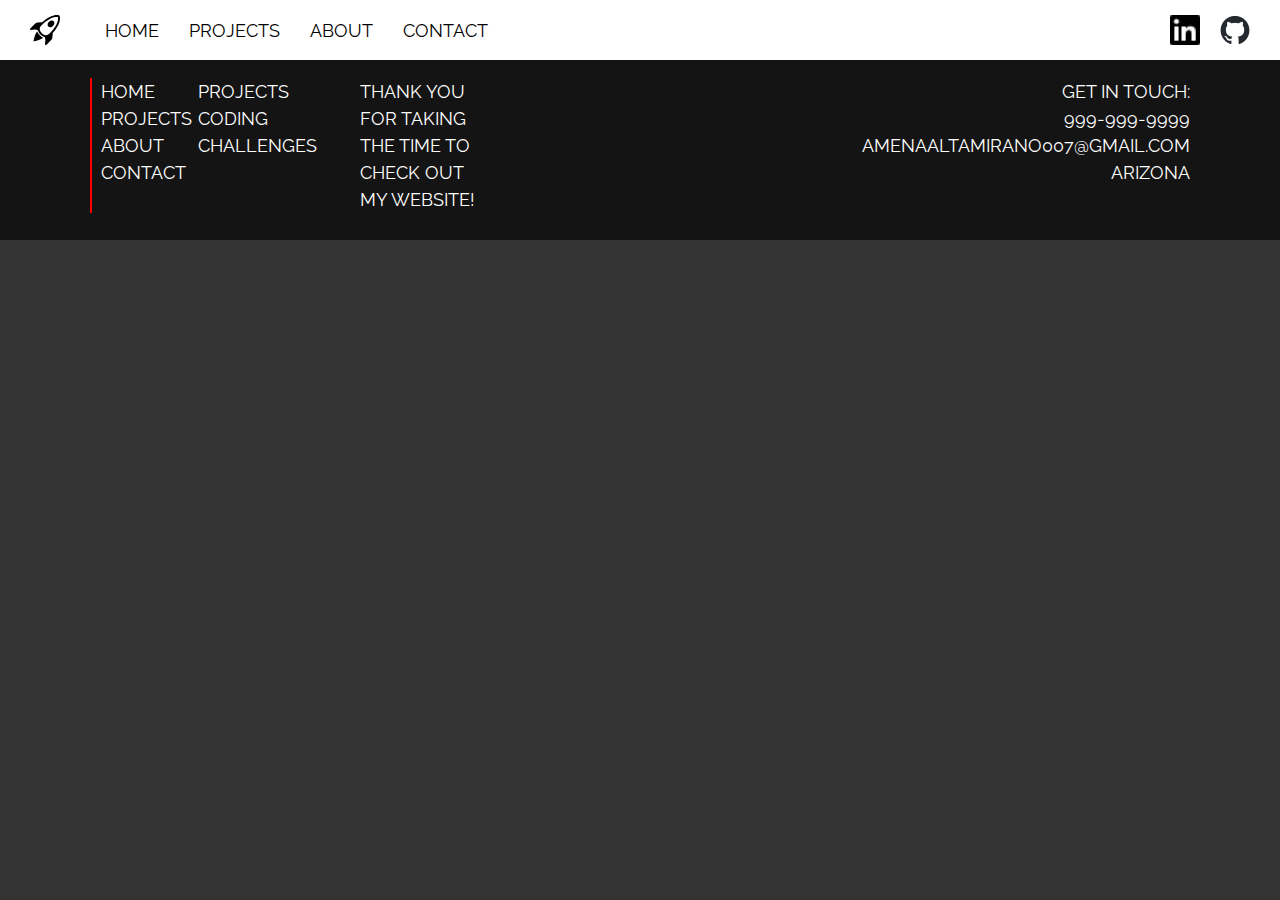
==== pages/about.html @ b8d5e09a "Begin skeleton of other pages" ====
<!DOCTYPE html>
<html lang="en">
<head>
    <meta charset="UTF-8">
    <meta name="viewport" content="width=device-width, initial-scale=1.0">
    <title>About</title>
    <link rel="stylesheet" href="../css/reset.css">
    <link rel="stylesheet" href="../css/main.css">
    <link rel="stylesheet" href="../css/about.css">
</head>
<body>
    <!-- Navigational header across all pages -->
    <header class="header-main"> 
        <div class="header-main-logo">
            <!-- placeholder logo image -->
            <img src="../images/icons/rocket-takeoff.svg" alt="default logo for now">
            <nav class="header-main-nav">
                <ul>
                    <li><a href="../index.html">HOME</a></li>
                    <li><a href="projects.html">PROJECTS</a></li>
                    <li><a href="about.html">ABOUT</a></li>
                    <li><a href="contact.html">CONTACT</a></li>
                </ul>
            </nav>
        </div>        
        <div class="header-main-sm">
            <a href="https://www.linkedin.com/in/adrian--mena/" target="_blank"><div class="header-main-sm-linkedin"></div></a>
            <a href="https://github.com/Cyqaas" target="_blank"><div class="header-main-sm-github"></div></a>
            <div class="burger-menu-btn"></div>
        </div>        
    </header>
    
    <!-- Navigational footer across all pages -->
    <footer class="footer-main">
        <div class="wrapper-main footer-flex">
            <div class="footer-sitemap">
                <ul>
                    <li><a href="../index.html">Home</a></li>
                    <li><a href="projects.html">Projects</a></li>
                    <li><a href="about.html">About</a></li>
                    <li><a href="contact.html">Contact</a></li>
                </ul>
                <ul>
                    <li><a href="projects.html">Projects</a></li>
                    <li><a href="projects.html">Coding Challenges</a></li>
                    <!-- <li><a href="#">Placeholder</a></li>
                    <li><a href="#">Placeholder</a></li> -->
                </ul>
                <ul>
                    <li><p>Thank you for taking<br>
                        the time to check out<br>
                        my website!</p></li>
                </ul>
                <ul>
                    <li><p>GET IN TOUCH:</p></li>
                    <li><p>999-999-9999</p></li>
                    <li><p>amenaaltamirano007@gmail.com</p></li>
                    <li><p>Arizona</p></li>
    
                </ul>
            </div>
        </div>
    </footer>
</body>
</html>
---- css/main.css ----
@font-face {
    font-family: Raleway;
    src: url(../fonts/Raleway-VariableFont_wght.ttf);
}

/* Applies to ALL elements */
* {
    font-family: Raleway, Arial, Helvetica, sans-serif;
}

/* Variables */
:root {
    /* color variables */
    --main-background-color: #333333;
    --site-color-1: #ff0000;  
    --site-color-1-hover: #7F0000;
    --site-color-2: #244b39;
    /* This font size is 10px, 16px (default size * 62.5%) = 10px */
    font-size: 62.5%; 
}

body {
    background-color: var(--main-background-color);
}

body:after {
    position: absolute;
    height: 0; 
    width: 0; 
    overflow: hidden;
    z-index: -1;
    content: url(../images/icons/In-Blue-21.png)
}

.wrapper-main {
    width: 1100px; 
    margin: 0 auto; 
}

h1 {
    font-size: 2.8rem;
    line-height: 1.5; 
    color: #fff; 
    font-weight: 600;
    text-transform: uppercase;
}

h2 {
    font-size: 2.6rem; 
    line-height: 1.5;
    color: #fff; 
    font-weight: 600; 
    text-transform: uppercase;
}

h3 {
    font-size: 2.4rem; 
    line-height: 1.5;
    color: #fff; 
    font-weight: 600; 
    text-transform: uppercase;
}

p {
    font-size: 1.8rem;
    line-height: 1.5;
    color: #fff; 
}

a {
    cursor: pointer;
    text-transform: uppercase;
    font-size: 1.8rem;
    line-height: 1.5;
    color: #fff;
}

/* Header */

.header-main {
    height: 60px; 
    width: 100%;
    background-color: #ffffff; 
    display: flex;
    justify-content: space-between;
    z-index: 1000;
}

.header-main-logo {    
    height: 100%;
    width: fit-content;
    padding-left: 30px; 
    display: flex; 
}

.header-main-logo img {
    height: 30px;  
    align-self: center;
}

.header-main-nav { 
    height: 100%; 
    width:fit-content; 
    display: flex; 
    align-items: center;
}

.header-main-nav ul {
    list-style: none;
    margin-left: 30px;
}

.header-main-nav ul li {
    display: inline;
    float: left;
}

.header-main-nav ul li a {
    padding: 0 15px;
    color: #000;
    display: block;
}

.header-main-nav ul li a:hover {
    color: var(--site-color-1);
}

.header-main-sm { 
    height: 100%;
    width: fit-content;    
    padding-right: 30px;
    display: flex;
    align-items: center;
    column-gap: 20px; 
}

.header-main-sm-linkedin {
    height: 30px;
    width: 30px;
    background-image: url(../images/icons/In-Black-21.png);
    background-repeat: no-repeat;
    background-size: cover;
}

.header-main-sm-linkedin:hover {
    background-image: url(../images/icons/In-Blue-21.png);
}

.header-main-sm-github {
    height: 30px;
    width: 30px;
    background-image: url(../images/icons/github-mark.png);
    background-repeat: no-repeat;
    background-size: cover;
}

/* Footer  */
.footer-main {
    width: 100%;
    padding: 2vh 0 3vh;
    background: #141414;
}

.footer-flex {
    display: flex; 
    justify-content: center;
    align-items: center;
    flex-wrap: wrap;
}

.footer-sitemap {
    flex-basis: 100%;
    display: flex; 
    justify-content: center;
}

.footer-sitemap p {
    text-transform: uppercase;
}

.footer-sitemap a:hover {
    opacity: 65%;
}

.footer-sitemap ul:nth-child(1) {
    flex-basis: 12vh;
    padding-left: 1vh; 
    border-left: 0.25vh solid var(--site-color-1);
}

.footer-sitemap ul:nth-child(2) {
    flex-basis: 18vh;
}  

.footer-sitemap ul:nth-child(3) {
    flex-basis: 15vh;
} 

.footer-sitemap ul:nth-child(4) {
    flex-grow: 1;
    text-align: right;
}

.burger-menu, .burger-menu-btn {
    display: none;
}

/* MOBILE */
@media only screen and (max-width: 600px) {

    /* Burger */
    .burger-menu-btn {
        display: block;
        width: 40px;
        height: 40px;
        background-image: url(../images/icons/hamburger.svg), url(../images/icons/exit.svg);
        background-size: cover;
        background-repeat: no-repeat;
        background-position: center, center left 50px;

    }

    .burger-menu {
        display: none; 
        position: fixed;
        width: 100%;
        height: 100vh; 
        z-index: 900; 
        background-color: #313131;
    }

    .burger-menu ul {
        width: 100%; 
        height: calc(100vh - 60px);
        display: flex;
        flex-wrap: wrap;
        align-content: flex-start;
    }
    
    .burger-menu ul li {
        flex-basis: 100%;
        border-top: 2px solid #000;
    }

    .burger-menu ul li:last-child {
        border-bottom: 2px solid #000;
    }

    .burger-menu ul li a {
        display: block;
        height: 100%;
        text-align: center;
        font-size: 3rem;
        padding: 30px 0; 
        flex-basis: 100%;
    }

    /* Main Wrapper */
    .wrapper-main {
        width: calc(100% - 40px);
    }

    /* Header */
    .header-main-logo {
        padding-left: 20px;
    }

    .header-main-nav {
        display: none; 
    }

    .header-main-sm {
        padding-right: 20px;
    }

    /* Footer */
    .footer-sitemap {
        flex-wrap: wrap;
    }
    
    .footer-sitemap ul:nth-child(1) {
        padding-left: 0; 
        border-left: none;
    }
    
    .footer-sitemap ul:nth-child(1),
    .footer-sitemap ul:nth-child(2),
    .footer-sitemap ul:nth-child(3) {
        flex-basis: 100%;
        text-align: center;
        padding-bottom: 20px;
    }  
    
    .footer-sitemap ul:nth-child(4) {
        text-align: center;
    }
}
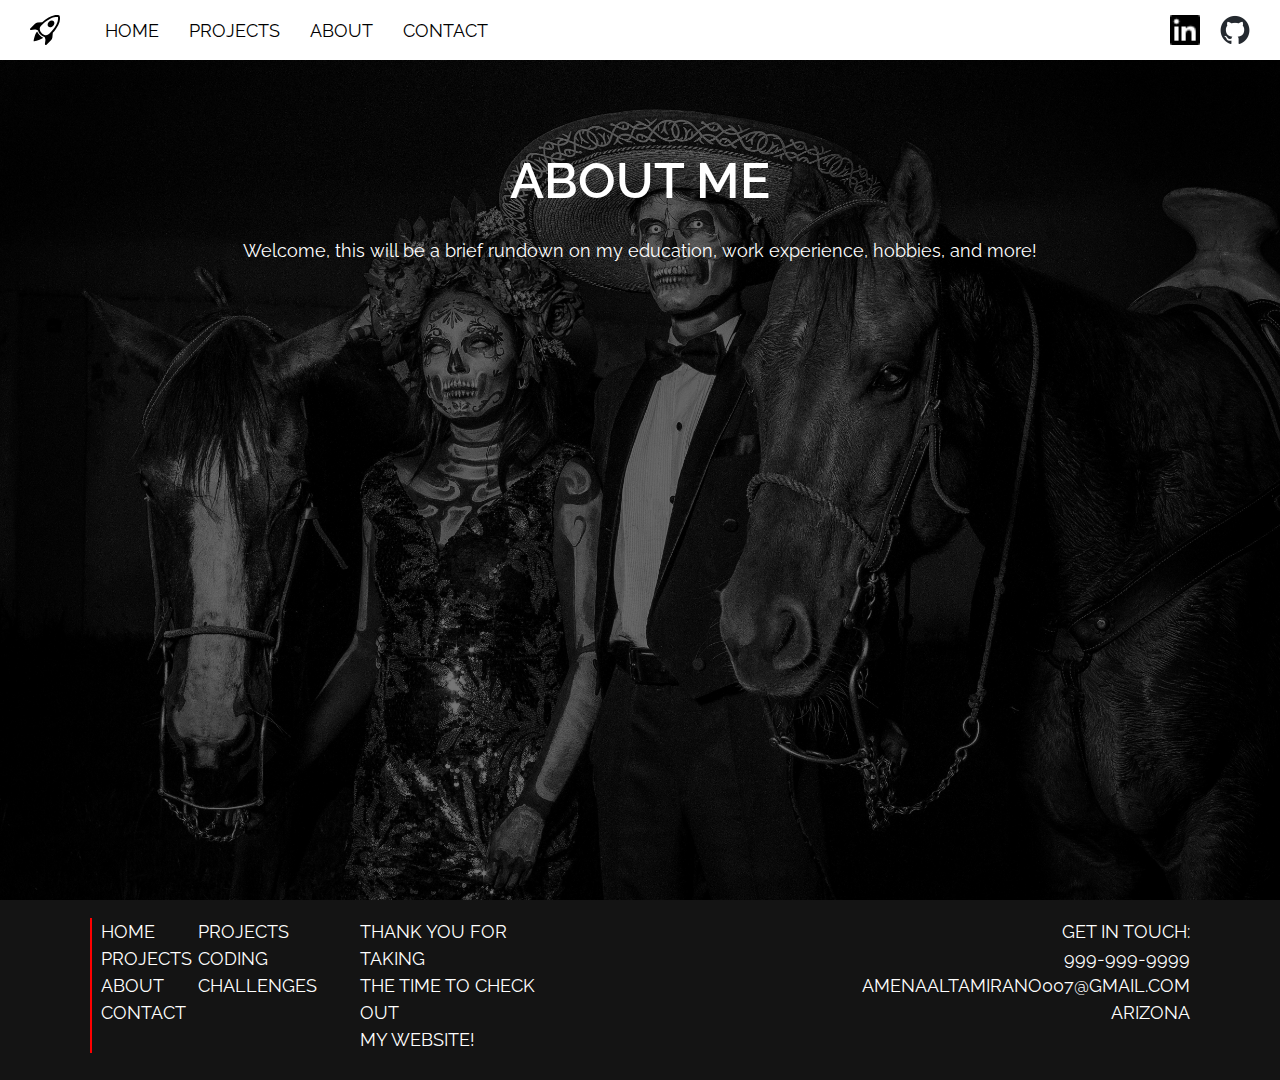
==== commit e85ef885: "Fixes and About Me Page" ====
--- a/pages/about.html
+++ b/pages/about.html
@@ -29,6 +29,26 @@
             <div class="burger-menu-btn"></div>
         </div>        
     </header>
+
+    <!-- Burger Menu Start -->
+    <nav class="burger-menu">
+        <ul>
+            <li><a href="../index.html">HOME</a></li>
+            <li><a href="projects.html">PROJECTS</a></li>
+            <li><a href="about.html">ABOUT</a></li>
+            <li><a href="contact.html">CONTACT</a></li>
+        </ul>
+    </nav>
+
+    <!-- Main content of the page -->
+    <main class="main">
+        <div class="wrapper-main main-flex">
+            <div class="main-intro">
+                <h1>About me</h1>
+                <p>Welcome, this will be a brief rundown on my education, work experience, hobbies, and more!</p>
+            </div>
+        </div>
+    </main>
     
     <!-- Navigational footer across all pages -->
     <footer class="footer-main">
@@ -61,5 +81,7 @@
             </div>
         </div>
     </footer>
+
+    <script src="../js/main.js"> </script>
 </body>
 </html>--- a/css/main.css
+++ b/css/main.css
@@ -193,7 +193,7 @@
 }  
 
 .footer-sitemap ul:nth-child(3) {
-    flex-basis: 15vh;
+    flex-basis: 20vh;
 } 
 
 .footer-sitemap ul:nth-child(4) {
--- a/css/about.css
+++ b/css/about.css
@@ -0,0 +1,32 @@
+main {
+    height: calc(100vh - 60px);
+    width: 100%; 
+    background-color: #333;
+    background-image: url(../images/about-me-background-dimmed-85.jpg);
+    background-repeat: no-repeat;
+    background-size: cover;
+    background-position: center;
+}
+
+main .main-flex {
+    display: flex; 
+    align-items: center;
+    justify-content: center;
+}
+
+main .main-intro {
+    text-align: center;
+    padding-top: 10vh;
+    flex-basis: 100%;
+}
+
+main h1 {
+    font-size: 5rem;
+    line-height: 1.25;
+    margin-bottom: 20px;
+}
+
+main p {
+    padding: 0 20px;
+    line-height: 2;
+}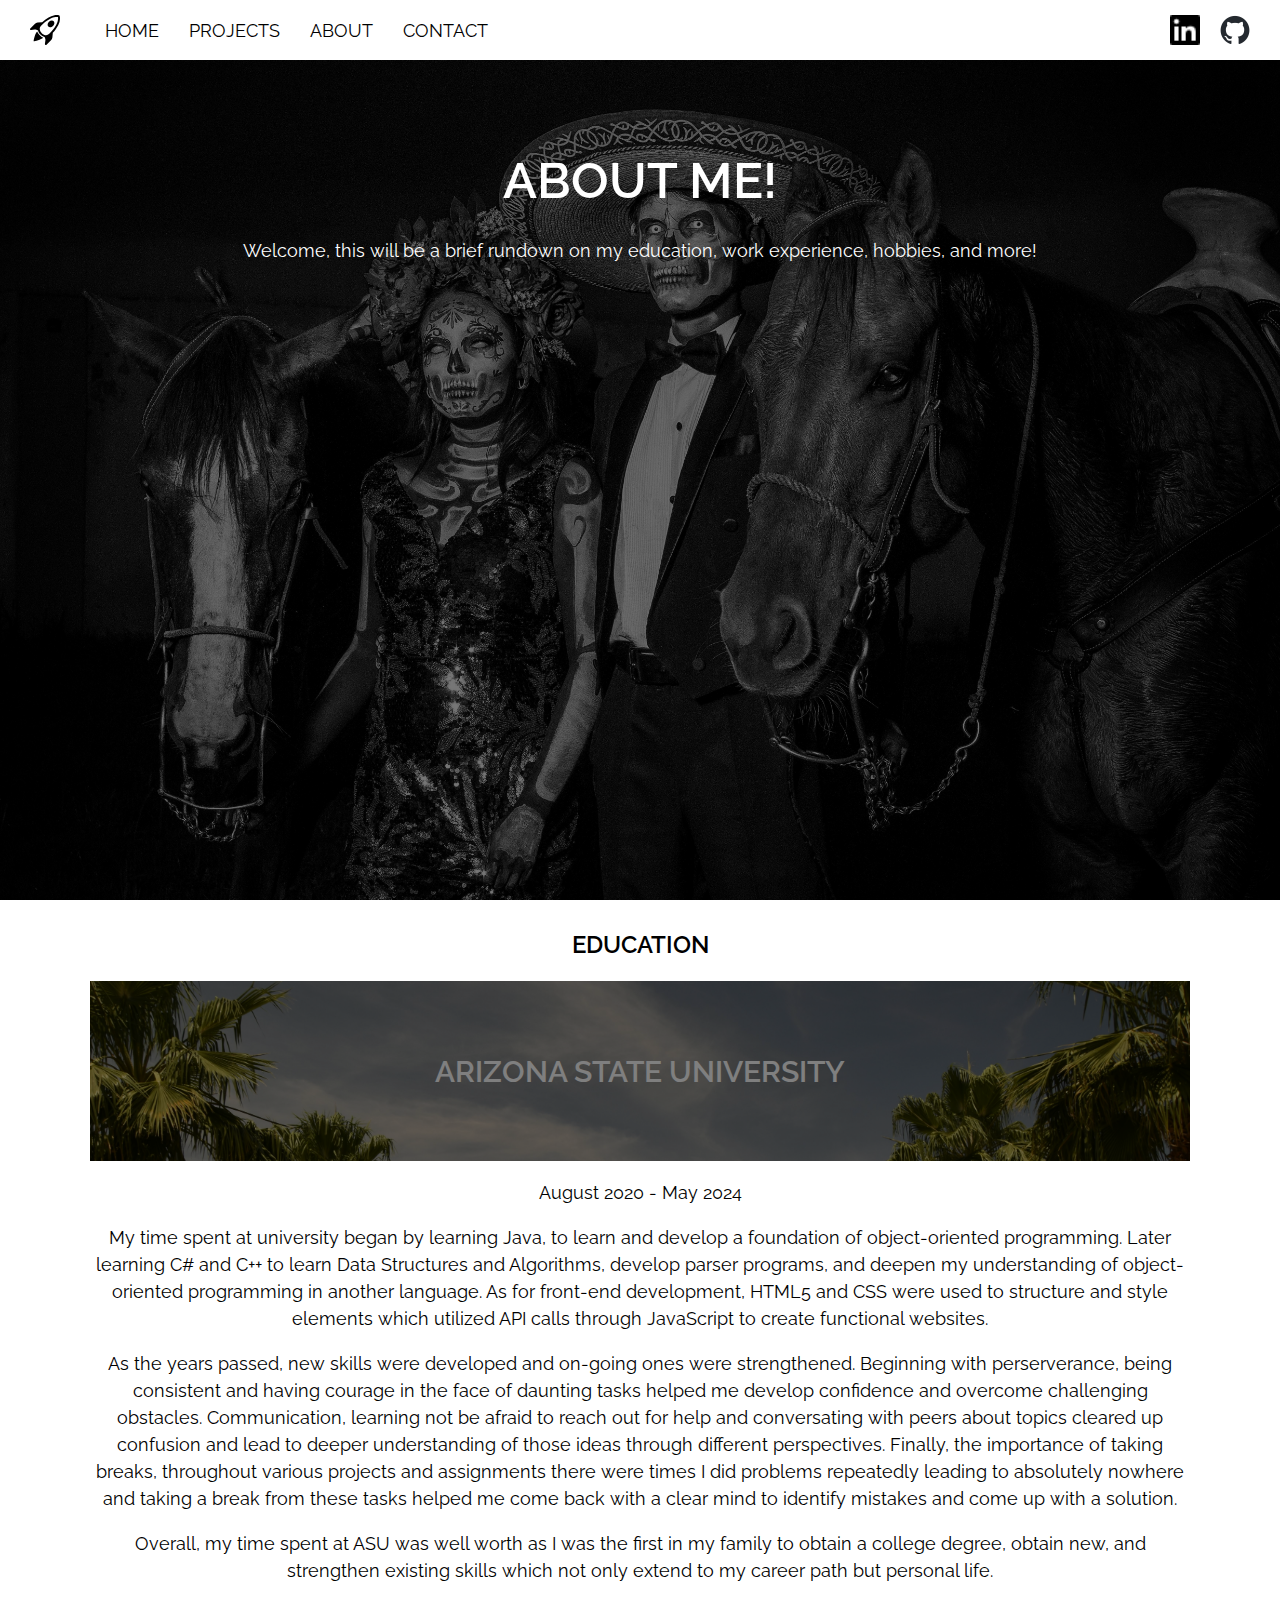
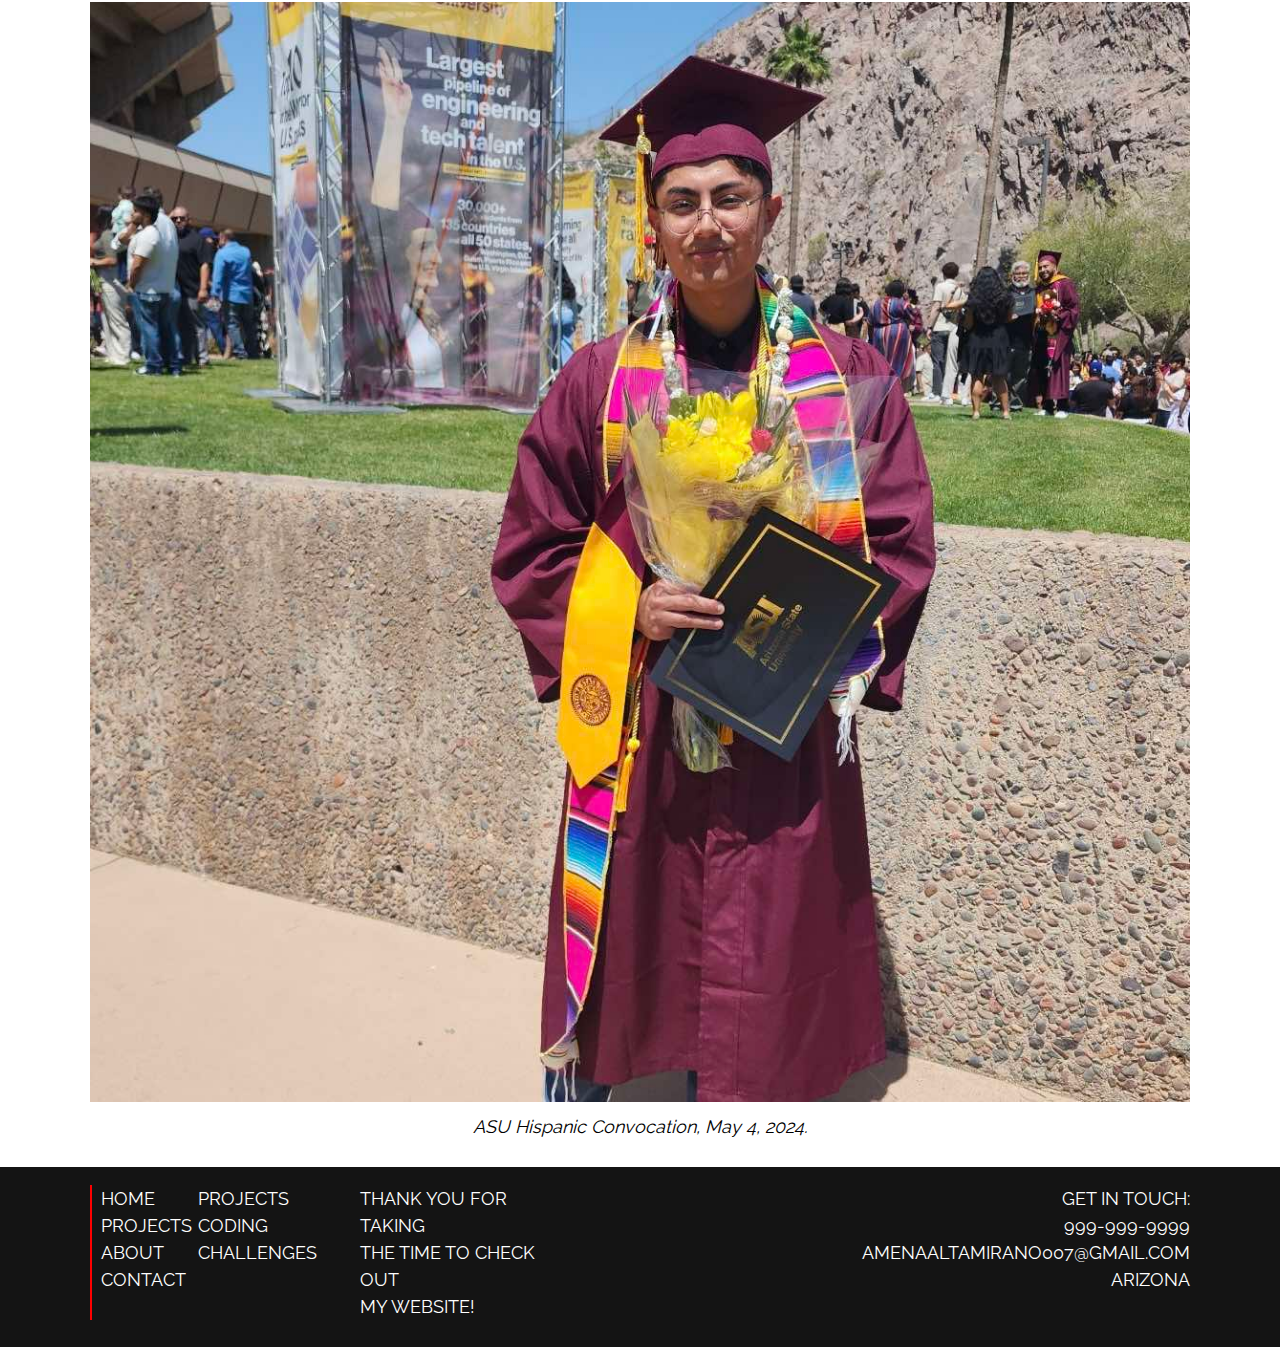
==== commit 05f7d990: "Fixes to Index Page and Additions to About Me Page" ====
--- a/pages/about.html
+++ b/pages/about.html
@@ -44,11 +44,35 @@
     <main class="main">
         <div class="wrapper-main main-flex">
             <div class="main-intro">
-                <h1>About me</h1>
+                <h1>About me!</h1>
                 <p>Welcome, this will be a brief rundown on my education, work experience, hobbies, and more!</p>
             </div>
         </div>
     </main>
+
+    <!-- Education section -->
+     <section class="education-section-main">
+        <!-- <img src="../images/graduation-photo.jpg" alt=""> -->
+         <div class="wrapper-main education-section-main-flex">
+            <div class="education-main-text">
+                <h3 class="education-main-text-h3">Education</h3>
+                <div class="education-main-box">
+                    <a href="https://degrees.apps.asu.edu/bachelors/major/ASU00/ESCSEBS/computer-science?init=false&nopassive=true">
+                        <div class="dark-overlay"></div>
+                        <h3 class="education-main-box-h3">Arizona State University</h3>
+                    </a>
+                </div>
+                <p>August 2020 - May 2024</p>
+                <p>My time spent at university began by learning Java, to learn and develop a foundation of object-oriented programming. Later learning C# and C++ to learn Data Structures and Algorithms, develop parser programs, and deepen my understanding of object-oriented programming in another language. As for front-end development, HTML5 and CSS were used to structure and style elements which utilized API calls through JavaScript to create functional websites. </p>
+                <p>As the years passed, new skills were developed and on-going ones were strengthened. Beginning with perserverance, being consistent and having courage in the face of daunting tasks helped me develop confidence and overcome challenging obstacles. Communication, learning not be afraid to reach out for help and conversating with peers about topics cleared up confusion and lead to deeper understanding of those ideas through different perspectives. Finally, the importance of taking breaks, throughout various projects and assignments there were times I did problems repeatedly leading to absolutely nowhere and taking a break from these tasks helped me come back with a clear mind to identify mistakes and come up with a solution. </p>
+                <p>Overall, my time spent at ASU was well worth as I was the first in my family to obtain a college degree, obtain new, and strengthen existing skills which not only extend to my career path but personal life.</p>
+            </div>
+            <div class="education-graduation">
+                <img src="../images/graduation-photo-square.jpg" alt="graduation-photo">
+                <p>ASU Hispanic Convocation, May 4, 2024.</p>
+            </div>
+        </div>
+     </section>
     
     <!-- Navigational footer across all pages -->
     <footer class="footer-main">
--- a/css/about.css
+++ b/css/about.css
@@ -29,4 +29,83 @@
 main p {
     padding: 0 20px;
     line-height: 2;
+}
+
+.education-section-main {
+    background-color: #fff;
+    width: 100%; 
+    text-align: center;
+    padding: 3vh 0;
+}
+
+.education-section-main p {
+    color: #000;
+}
+
+.education-section-main-flex {
+    display: flex;
+    justify-content: center;
+    align-items: center;
+    flex-wrap: wrap;
+    row-gap: 2vh;
+    color: #000;
+}
+
+.education-main-box {
+    height: 20vh; 
+    width: 100%; 
+    background-color: var(--site-color-1);
+    background-repeat: no-repeat;
+    background-size: cover;
+    display: flex;
+    justify-content: center;
+    align-items: center;    
+    position: relative;
+}
+
+.education-main-box-h3 {
+    font-size: 3rem;
+    color: #fff;
+}
+.dark-overlay {
+    position: absolute;
+    top: 0;
+    left: 0;
+    right: 0; 
+    bottom: 0;
+    background-color: #000; 
+    opacity: 0.5;
+    transition: all ease-in-out 200ms;
+}
+
+.education-main-box:hover .dark-overlay 
+{
+    opacity: 0; 
+}
+
+.education-main-box:nth-child(2) {
+    background-image: url(../images/education-campus.jpg);
+}
+
+.education-main-text {
+    display: flex;
+    flex-wrap: wrap;
+    justify-content: center;
+    align-items: center;
+    row-gap: 2vh;
+}
+
+.education-main-text-h3 {
+    flex-basis: 100%;
+    color: #000;
+}
+
+
+.education-graduation img {
+    width: 100%;
+}
+
+.education-graduation p {
+    padding-top: 1vh;
+    font-style: italic;
 }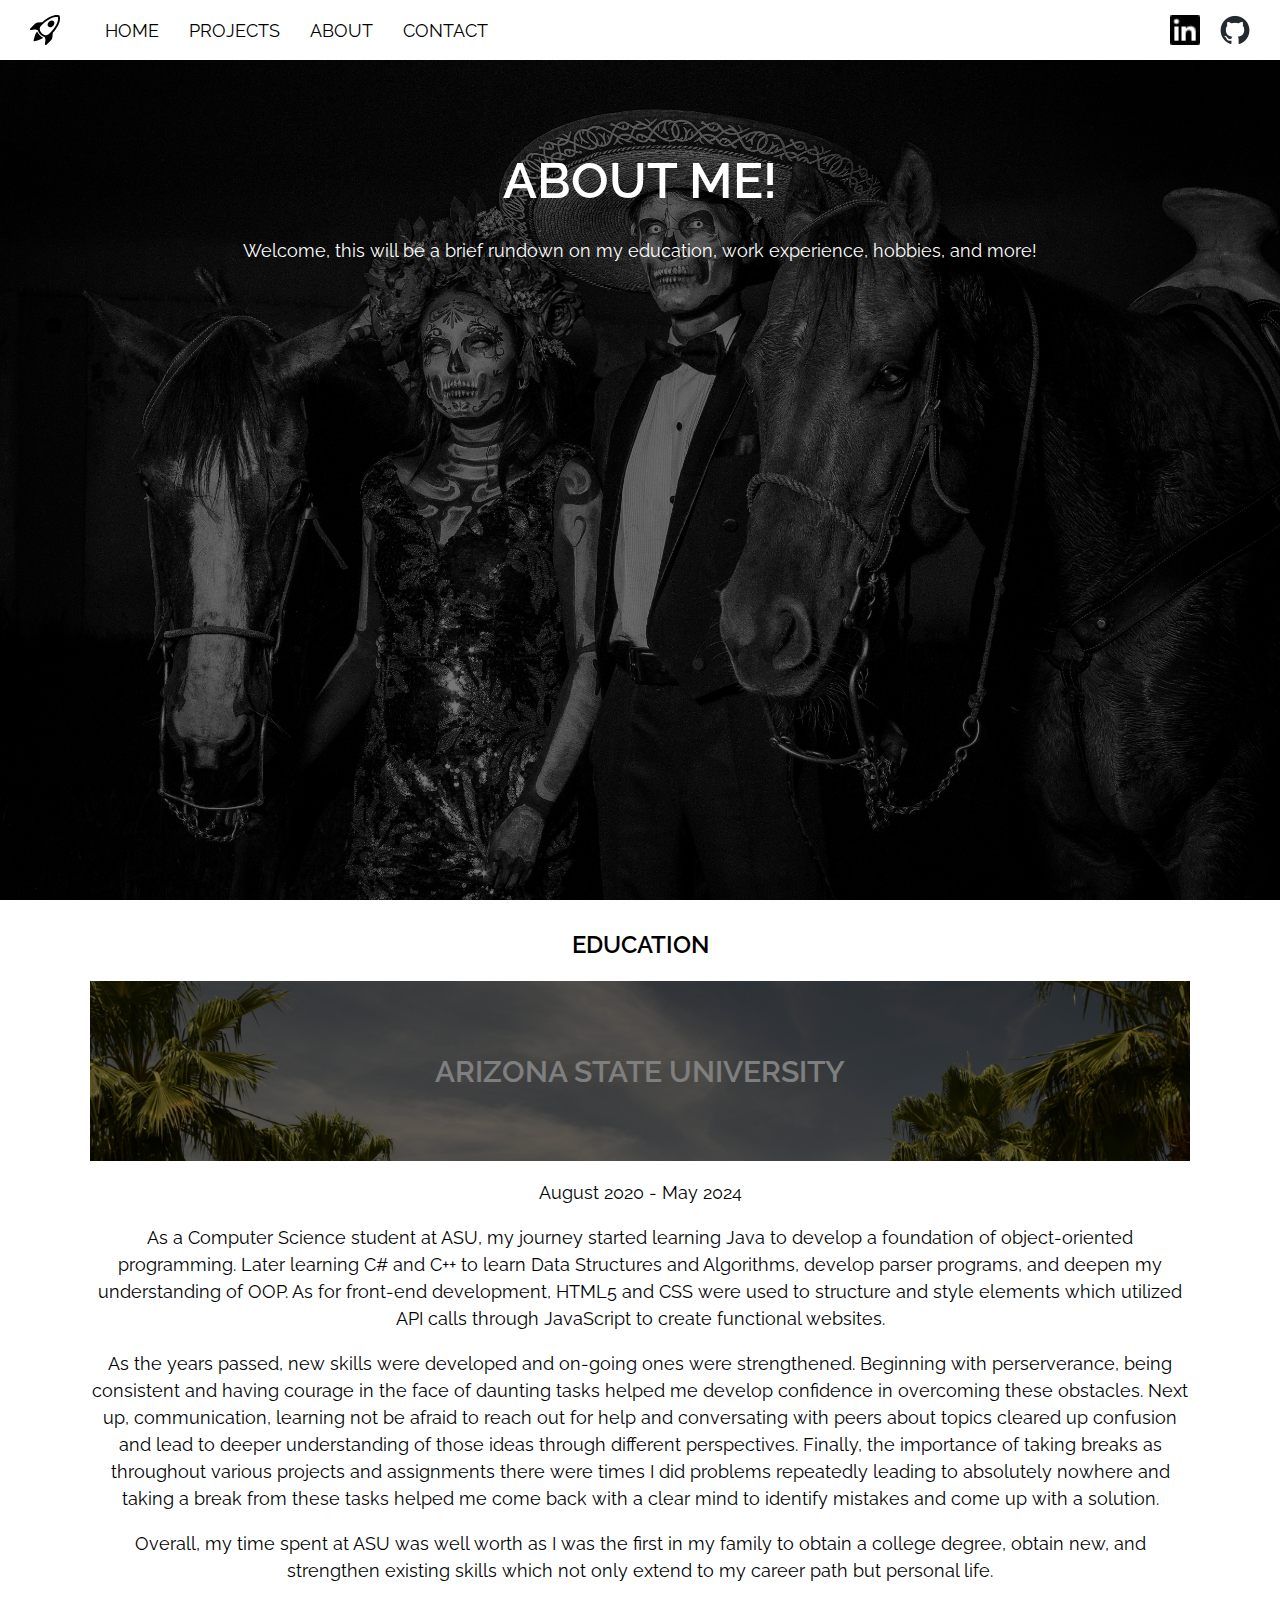
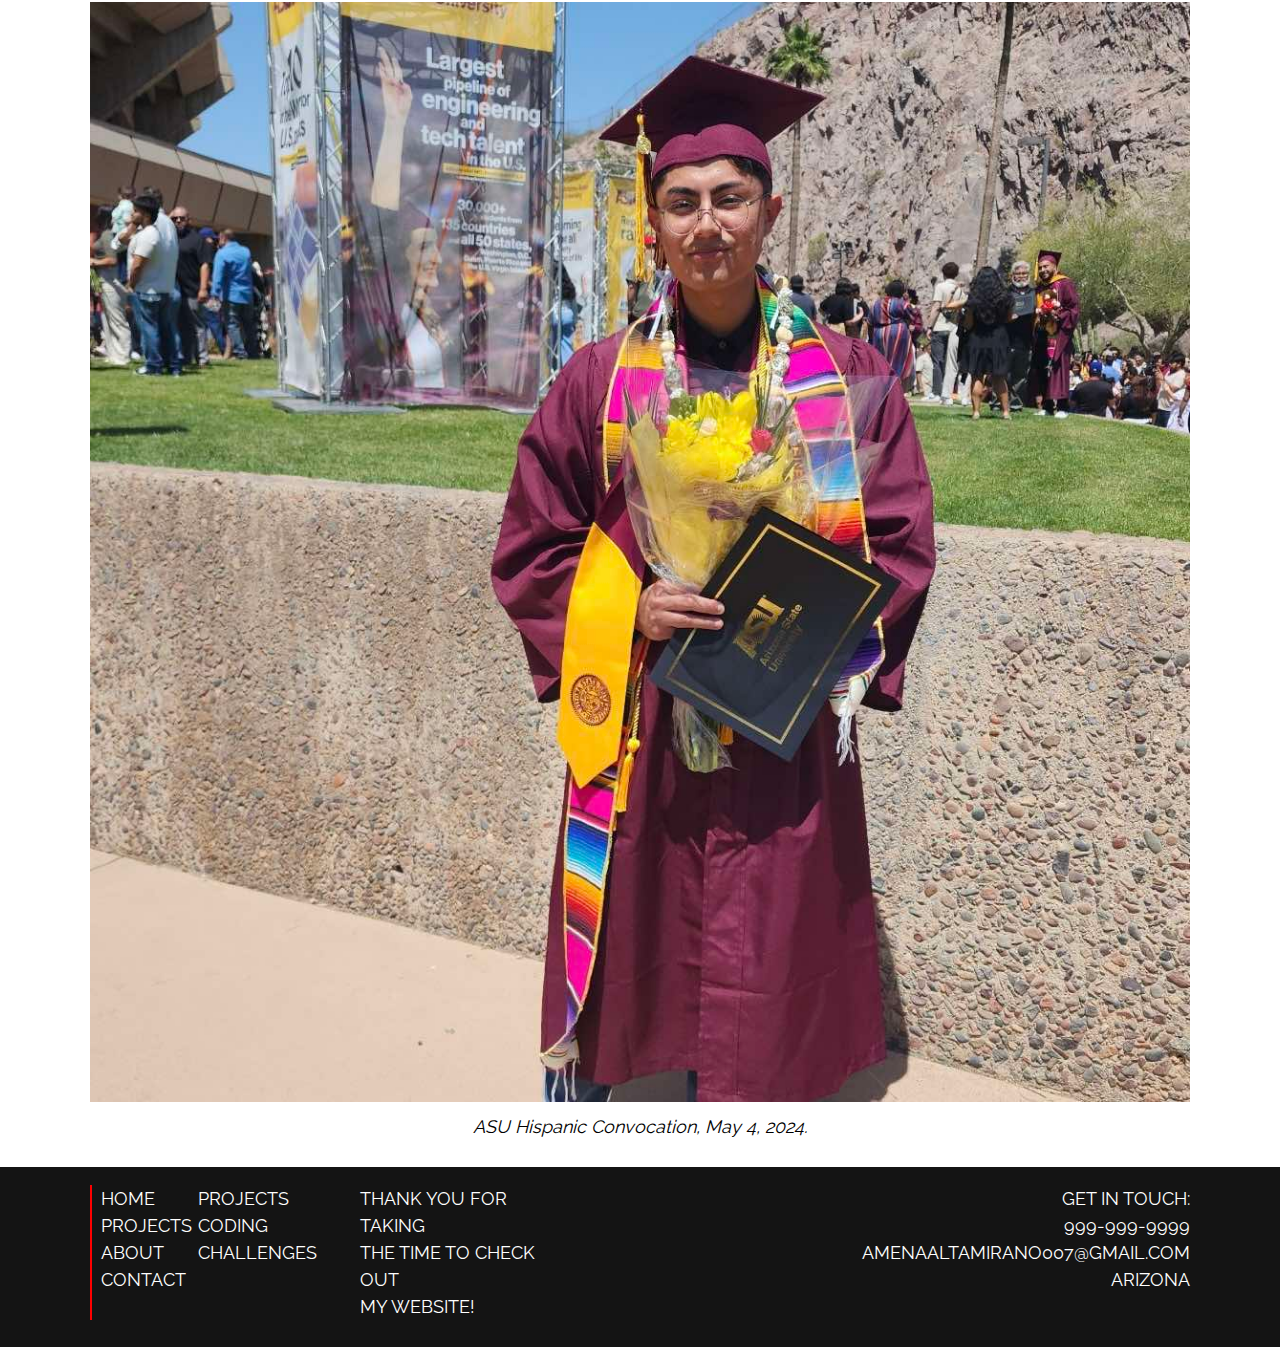
==== commit d08a59de: "Fixed flow of education paragraphs" ====
--- a/pages/about.html
+++ b/pages/about.html
@@ -63,8 +63,8 @@
                     </a>
                 </div>
                 <p>August 2020 - May 2024</p>
-                <p>My time spent at university began by learning Java, to learn and develop a foundation of object-oriented programming. Later learning C# and C++ to learn Data Structures and Algorithms, develop parser programs, and deepen my understanding of object-oriented programming in another language. As for front-end development, HTML5 and CSS were used to structure and style elements which utilized API calls through JavaScript to create functional websites. </p>
-                <p>As the years passed, new skills were developed and on-going ones were strengthened. Beginning with perserverance, being consistent and having courage in the face of daunting tasks helped me develop confidence and overcome challenging obstacles. Communication, learning not be afraid to reach out for help and conversating with peers about topics cleared up confusion and lead to deeper understanding of those ideas through different perspectives. Finally, the importance of taking breaks, throughout various projects and assignments there were times I did problems repeatedly leading to absolutely nowhere and taking a break from these tasks helped me come back with a clear mind to identify mistakes and come up with a solution. </p>
+                <p>As a Computer Science student at ASU, my journey started learning Java to develop a foundation of object-oriented programming. Later learning C# and C++ to learn Data Structures and Algorithms, develop parser programs, and deepen my understanding of OOP. As for front-end development, HTML5 and CSS were used to structure and style elements which utilized API calls through JavaScript to create functional websites. </p>
+                <p>As the years passed, new skills were developed and on-going ones were strengthened. Beginning with perserverance, being consistent and having courage in the face of daunting tasks helped me develop confidence in overcoming these obstacles. Next up, communication, learning not be afraid to reach out for help and conversating with peers about topics cleared up confusion and lead to deeper understanding of those ideas through different perspectives. Finally, the importance of taking breaks as throughout various projects and assignments there were times I did problems repeatedly leading to absolutely nowhere and taking a break from these tasks helped me come back with a clear mind to identify mistakes and come up with a solution. </p>
                 <p>Overall, my time spent at ASU was well worth as I was the first in my family to obtain a college degree, obtain new, and strengthen existing skills which not only extend to my career path but personal life.</p>
             </div>
             <div class="education-graduation">
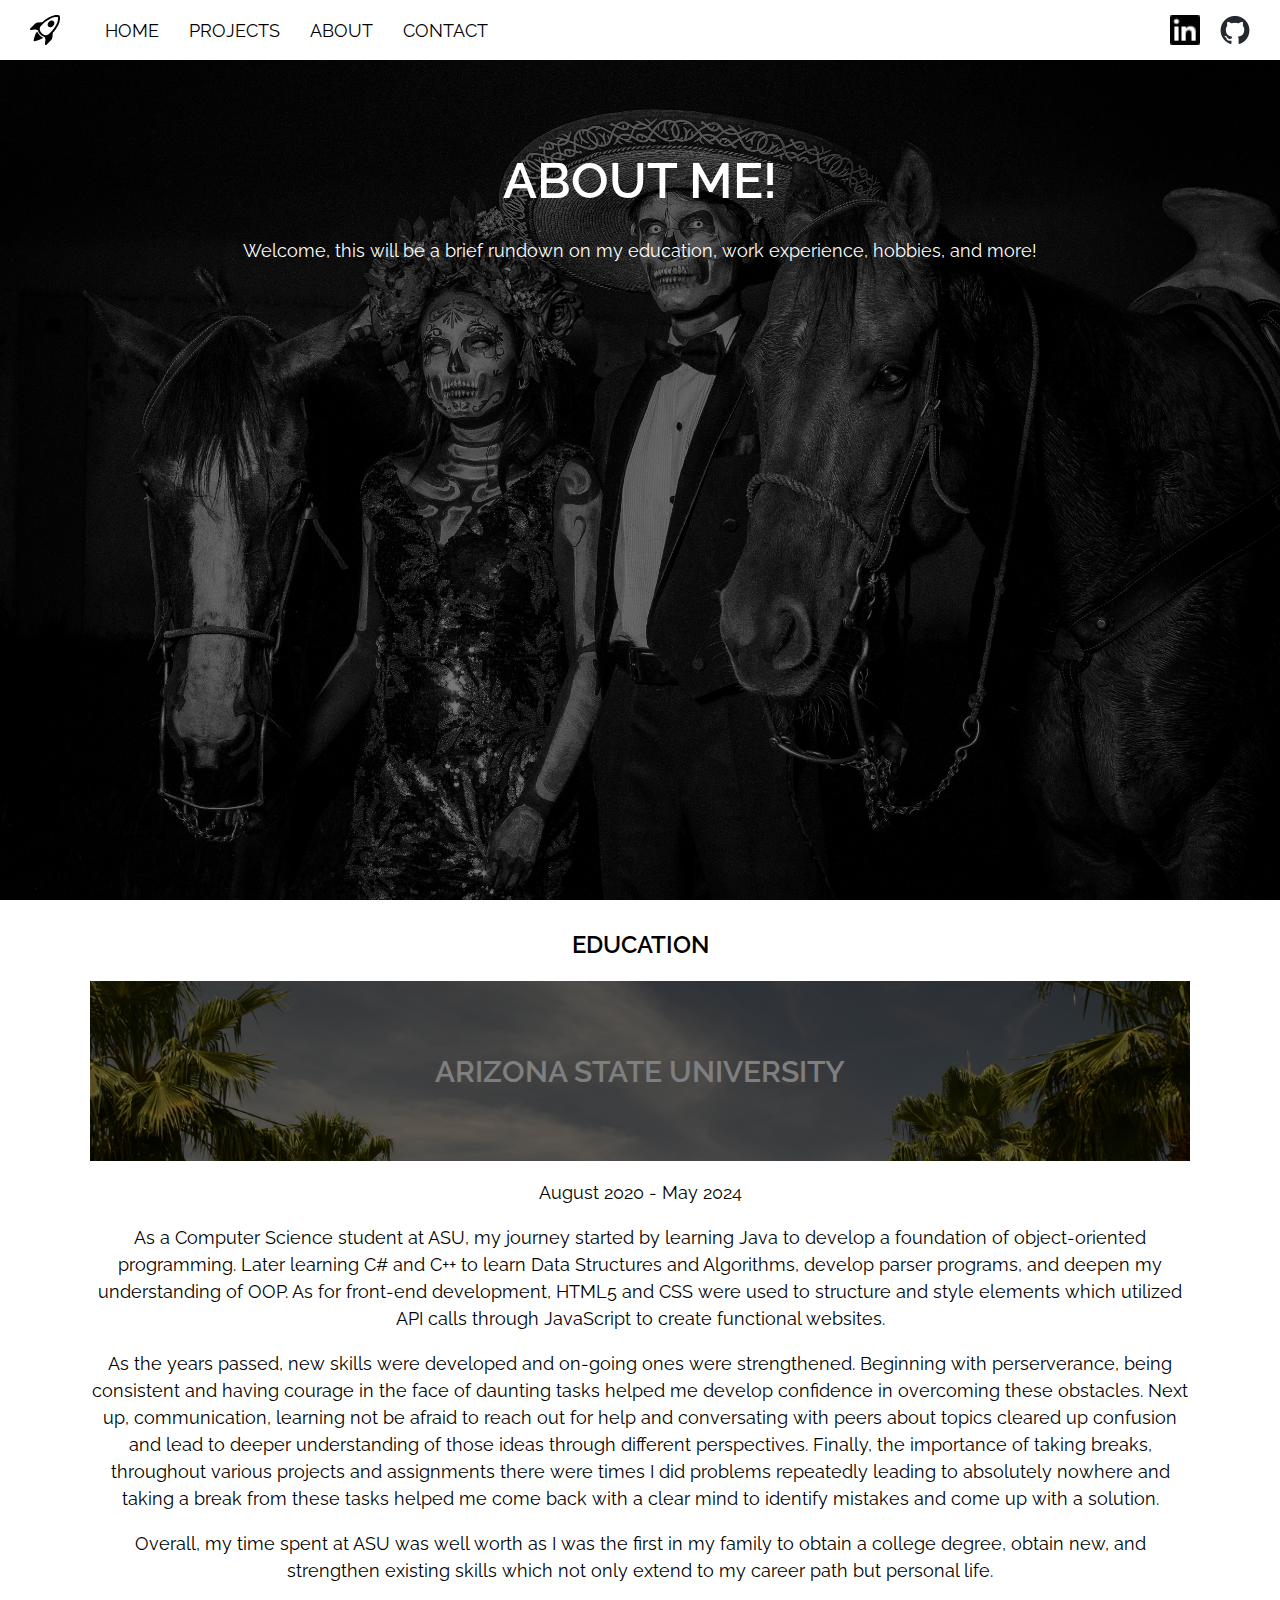
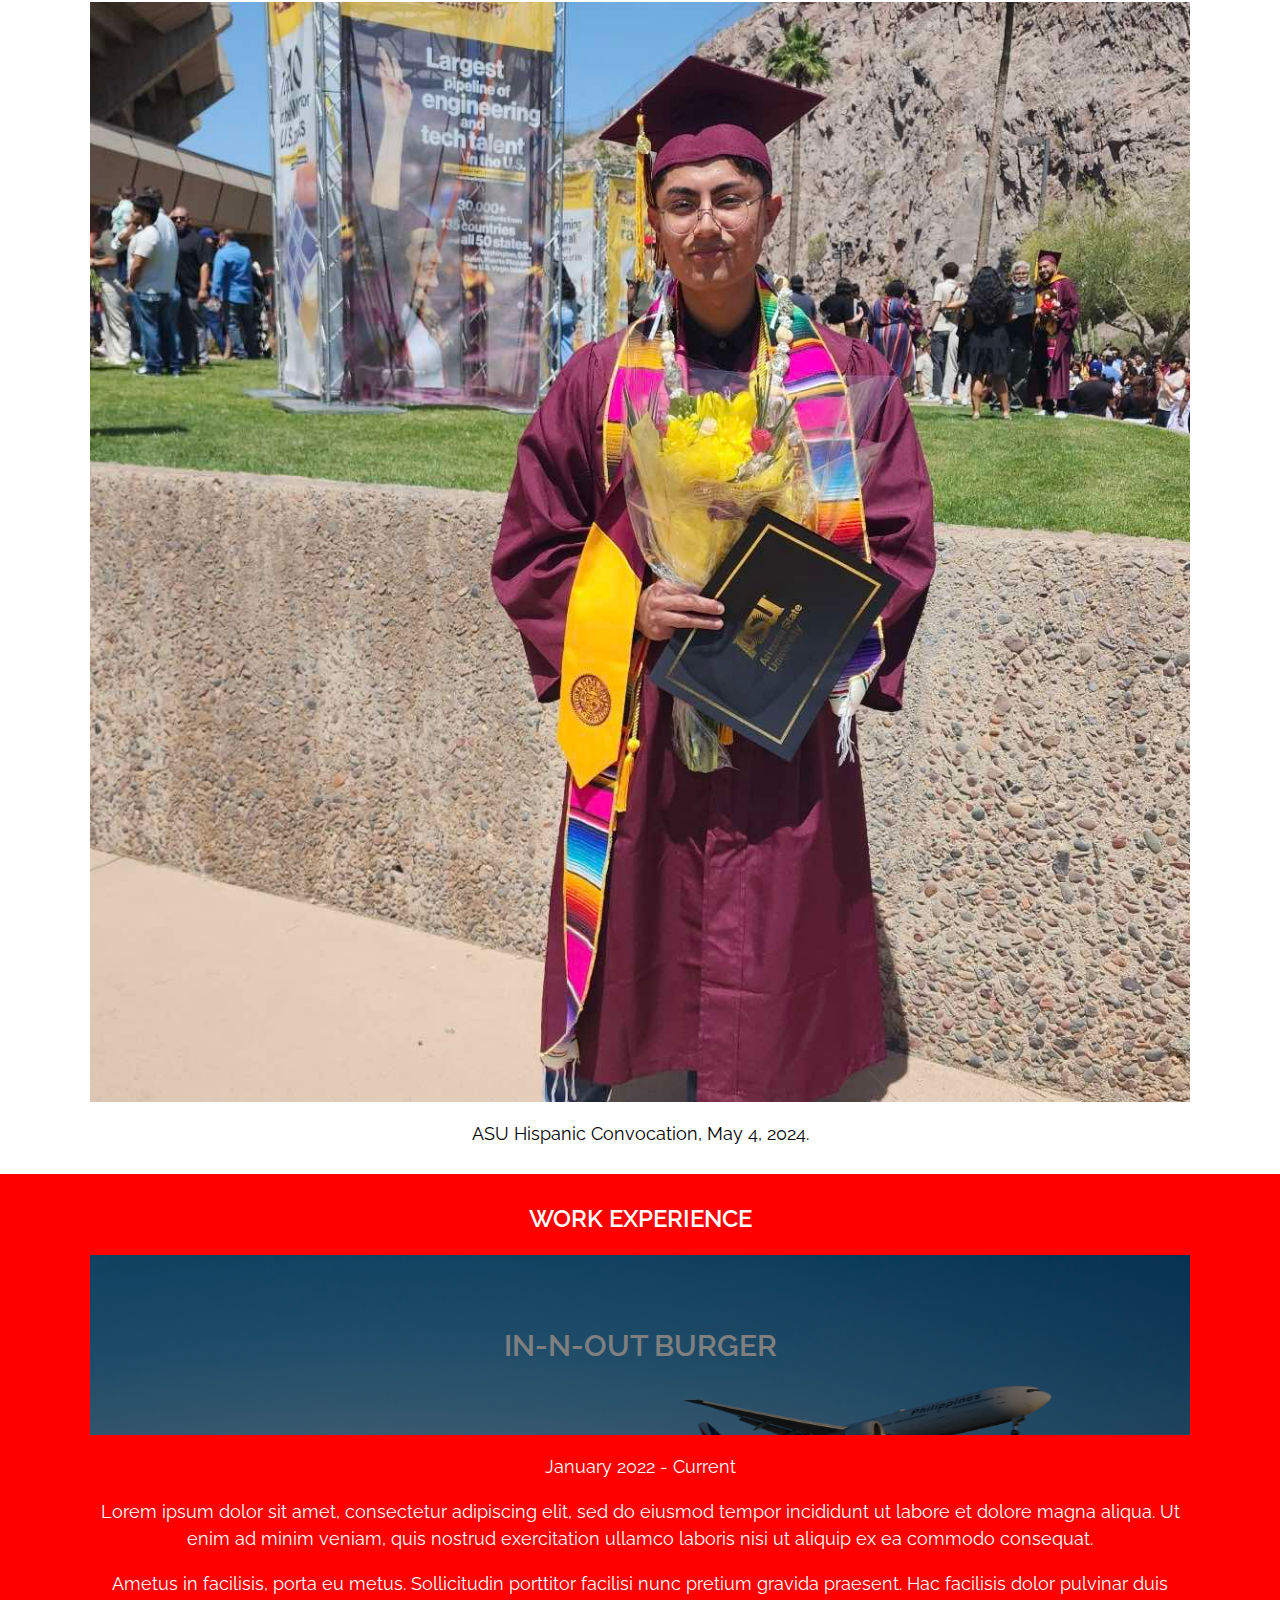
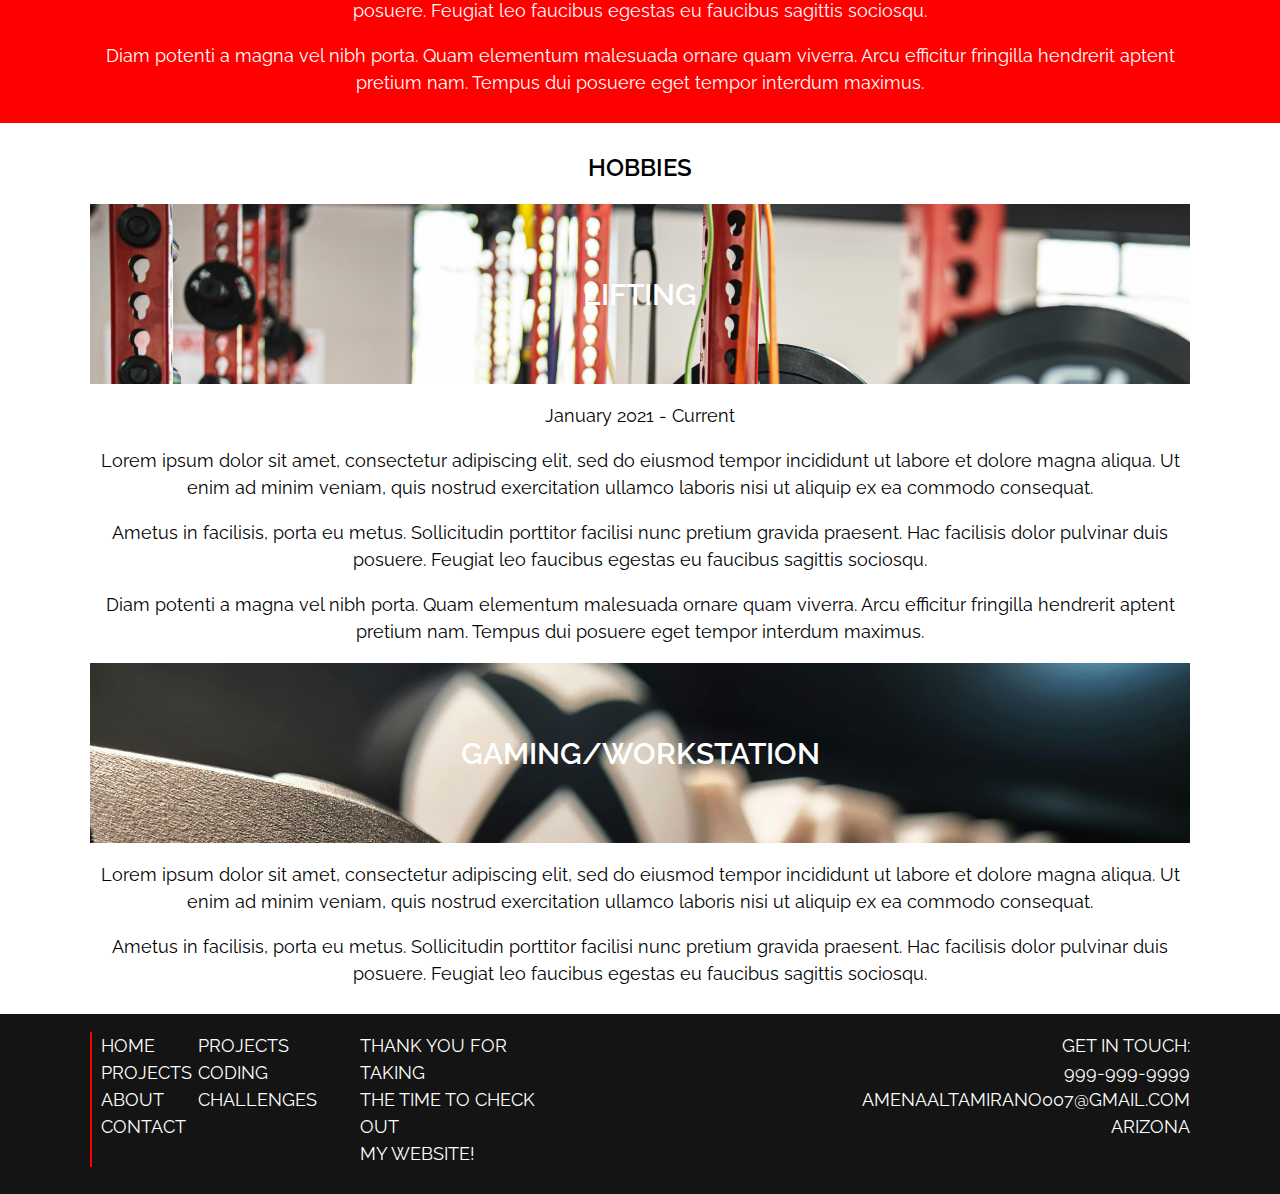
==== commit bc0641be: "Additions to about me page" ====
--- a/pages/about.html
+++ b/pages/about.html
@@ -51,28 +51,57 @@
     </main>
 
     <!-- Education section -->
-     <section class="education-section-main">
-        <!-- <img src="../images/graduation-photo.jpg" alt=""> -->
-         <div class="wrapper-main education-section-main-flex">
-            <div class="education-main-text">
-                <h3 class="education-main-text-h3">Education</h3>
-                <div class="education-main-box">
-                    <a href="https://degrees.apps.asu.edu/bachelors/major/ASU00/ESCSEBS/computer-science?init=false&nopassive=true">
-                        <div class="dark-overlay"></div>
-                        <h3 class="education-main-box-h3">Arizona State University</h3>
-                    </a>
-                </div>
-                <p>August 2020 - May 2024</p>
-                <p>As a Computer Science student at ASU, my journey started learning Java to develop a foundation of object-oriented programming. Later learning C# and C++ to learn Data Structures and Algorithms, develop parser programs, and deepen my understanding of OOP. As for front-end development, HTML5 and CSS were used to structure and style elements which utilized API calls through JavaScript to create functional websites. </p>
-                <p>As the years passed, new skills were developed and on-going ones were strengthened. Beginning with perserverance, being consistent and having courage in the face of daunting tasks helped me develop confidence in overcoming these obstacles. Next up, communication, learning not be afraid to reach out for help and conversating with peers about topics cleared up confusion and lead to deeper understanding of those ideas through different perspectives. Finally, the importance of taking breaks as throughout various projects and assignments there were times I did problems repeatedly leading to absolutely nowhere and taking a break from these tasks helped me come back with a clear mind to identify mistakes and come up with a solution. </p>
-                <p>Overall, my time spent at ASU was well worth as I was the first in my family to obtain a college degree, obtain new, and strengthen existing skills which not only extend to my career path but personal life.</p>
+    <section class="main-section education-section-main">
+        <div class="wrapper-main main-flex">
+            <h3 class="main-text-h3-black">Education</h3>
+            <a href="https://degrees.apps.asu.edu/bachelors/major/ASU00/ESCSEBS/computer-science?init=false&nopassive=true" class="main-box">
+                <div class="dark-overlay"></div>
+                <h3 class="main-box-h3">Arizona State University</h3>
+            </a>
+            <p>August 2020 - May 2024</p>
+            <p>As a Computer Science student at ASU, my journey started by learning Java to develop a foundation of object-oriented programming. Later learning C# and C++ to learn Data Structures and Algorithms, develop parser programs, and deepen my understanding of OOP. As for front-end development, HTML5 and CSS were used to structure and style elements which utilized API calls through JavaScript to create functional websites. </p>
+            <p>As the years passed, new skills were developed and on-going ones were strengthened. Beginning with perserverance, being consistent and having courage in the face of daunting tasks helped me develop confidence in overcoming these obstacles. Next up, communication, learning not be afraid to reach out for help and conversating with peers about topics cleared up confusion and lead to deeper understanding of those ideas through different perspectives. Finally, the importance of taking breaks, throughout various projects and assignments there were times I did problems repeatedly leading to absolutely nowhere and taking a break from these tasks helped me come back with a clear mind to identify mistakes and come up with a solution. </p>
+            <p>Overall, my time spent at ASU was well worth as I was the first in my family to obtain a college degree, obtain new, and strengthen existing skills which not only extend to my career path but personal life. </p>
+            <img src="../images/graduation-photo-square.jpg" alt="graduation-photo">
+            <p>ASU Hispanic Convocation, May 4, 2024.</p>
+        
+    </section>
+
+    <!-- Work experience section -->
+    <section class="main-section work-experience-main">
+        <div class="wrapper-main main-flex">
+            <h3 class="main-text-h3-white">Work Experience</h3>
+            <a href="https://www.in-n-out.com/" class="main-box">
+                <div class="dark-overlay"></div>
+                <h3 class="main-box-h3">In-N-Out Burger</h3>
+            </a>
+            <p>January 2022 - Current</p>
+            <p>Lorem ipsum dolor sit amet, consectetur adipiscing elit, sed do eiusmod tempor incididunt ut labore et dolore magna aliqua. Ut enim ad minim veniam, quis nostrud exercitation ullamco laboris nisi ut aliquip ex ea commodo consequat. </p>
+            <p>Ametus in facilisis, porta eu metus. Sollicitudin porttitor facilisi nunc pretium gravida praesent. Hac facilisis dolor pulvinar duis posuere. Feugiat leo faucibus egestas eu faucibus sagittis sociosqu.</p>
+            <p>Diam potenti a magna vel nibh porta. Quam elementum malesuada ornare quam viverra. Arcu efficitur fringilla hendrerit aptent pretium nam. Tempus dui posuere eget tempor interdum maximus. </p>
+        </div>
+    </section>
+
+    <!-- Hobbies section -->
+    <section class="main-section hobbies-section-main">
+        <div class="wrapper-main main-flex">
+            <h3 class="main-text-h3-black">Hobbies</h3>
+            <div class="main-box"> 
+                <h3 class="main-box-h3">Lifting</h3>
             </div>
-            <div class="education-graduation">
-                <img src="../images/graduation-photo-square.jpg" alt="graduation-photo">
-                <p>ASU Hispanic Convocation, May 4, 2024.</p>
+            <p>January 2021 - Current</p>
+            <p>Lorem ipsum dolor sit amet, consectetur adipiscing elit, sed do eiusmod tempor incididunt ut labore et dolore magna aliqua. Ut enim ad minim veniam, quis nostrud exercitation ullamco laboris nisi ut aliquip ex ea commodo consequat. </p>
+            <p>Ametus in facilisis, porta eu metus. Sollicitudin porttitor facilisi nunc pretium gravida praesent. Hac facilisis dolor pulvinar duis posuere. Feugiat leo faucibus egestas eu faucibus sagittis sociosqu.</p>
+            <p>Diam potenti a magna vel nibh porta. Quam elementum malesuada ornare quam viverra. Arcu efficitur fringilla hendrerit aptent pretium nam. Tempus dui posuere eget tempor interdum maximus. </p>
+            <div class="main-box">
+                <h3 class="main-box-h3">Gaming/Workstation</h3>
             </div>
+            <p>Lorem ipsum dolor sit amet, consectetur adipiscing elit, sed do eiusmod tempor incididunt ut labore et dolore magna aliqua. Ut enim ad minim veniam, quis nostrud exercitation ullamco laboris nisi ut aliquip ex ea commodo consequat. </p>
+            <p>Ametus in facilisis, porta eu metus. Sollicitudin porttitor facilisi nunc pretium gravida praesent. Hac facilisis dolor pulvinar duis posuere. Feugiat leo faucibus egestas eu faucibus sagittis sociosqu.</p>
+            <!-- <h4>Personal Setup</h4> -->
         </div>
-     </section>
+    </section>
+    
     
     <!-- Navigational footer across all pages -->
     <footer class="footer-main">
--- a/css/main.css
+++ b/css/main.css
@@ -58,6 +58,14 @@
     line-height: 1.5;
     color: #fff; 
     font-weight: 600; 
+    text-transform: uppercase;
+}
+
+h4 {
+    font-size: 1.8rem;
+    line-height: 1.5;
+    color: #fff;
+    font-weight: 600;
     text-transform: uppercase;
 }
 
--- a/css/about.css
+++ b/css/about.css
@@ -31,27 +31,24 @@
     line-height: 2;
 }
 
-.education-section-main {
-    background-color: #fff;
-    width: 100%; 
-    text-align: center;
-    padding: 3vh 0;
-}
+/* Main elements to be repeatedly used */
 
-.education-section-main p {
-    color: #000;
-}
-
-.education-section-main-flex {
+.main-flex {
     display: flex;
     justify-content: center;
     align-items: center;
     flex-wrap: wrap;
     row-gap: 2vh;
-    color: #000;
 }
 
-.education-main-box {
+.main-section {
+    background-color: #fff;
+    width: 100%;
+    text-align: center;
+    padding: 3vh 0;
+}
+
+.main-box {
     height: 20vh; 
     width: 100%; 
     background-color: var(--site-color-1);
@@ -63,9 +60,8 @@
     position: relative;
 }
 
-.education-main-box-h3 {
+.main-box-h3 {
     font-size: 3rem;
-    color: #fff;
 }
 .dark-overlay {
     position: absolute;
@@ -78,34 +74,50 @@
     transition: all ease-in-out 200ms;
 }
 
-.education-main-box:hover .dark-overlay 
+.main-box:hover .dark-overlay 
 {
     opacity: 0; 
 }
 
-.education-main-box:nth-child(2) {
-    background-image: url(../images/education-campus.jpg);
-}
-
-.education-main-text {
-    display: flex;
-    flex-wrap: wrap;
-    justify-content: center;
-    align-items: center;
-    row-gap: 2vh;
-}
-
-.education-main-text-h3 {
+.main-text-h3-black {
     flex-basis: 100%;
     color: #000;
 }
 
-
-.education-graduation img {
-    width: 100%;
+.main-text-h3-white {
+    flex-basis: 100%;
 }
 
-.education-graduation p {
-    padding-top: 1vh;
-    font-style: italic;
+/* Education section and Hobbies Section*/
+.education-section-main, .hobbies-section-main {
+    background-color: #fff;
+}
+
+.education-section-main p, .hobbies-section-main p {
+    color: #000;
+}
+
+.hobbies-section-main h4 {
+    color: #000;
+}
+
+.education-section-main .main-box{
+    background-image: url(../images/education-campus.jpg);
+}
+
+.hobbies-section-main .main-box:nth-of-type(1) {
+    background-image: url(../images/hobbies-lifting.jpg)
+}
+
+.hobbies-section-main .main-box:nth-of-type(2) {
+    background-image: url(../images/hobbies-gaming.jpg);
+}
+
+/* Work experience section */
+.work-experience-main {
+    background-color: var(--site-color-1);
+}
+
+.work-experience-main .main-box {
+    background-image: url(../images/work-experience-in-n-out.jpg);
 }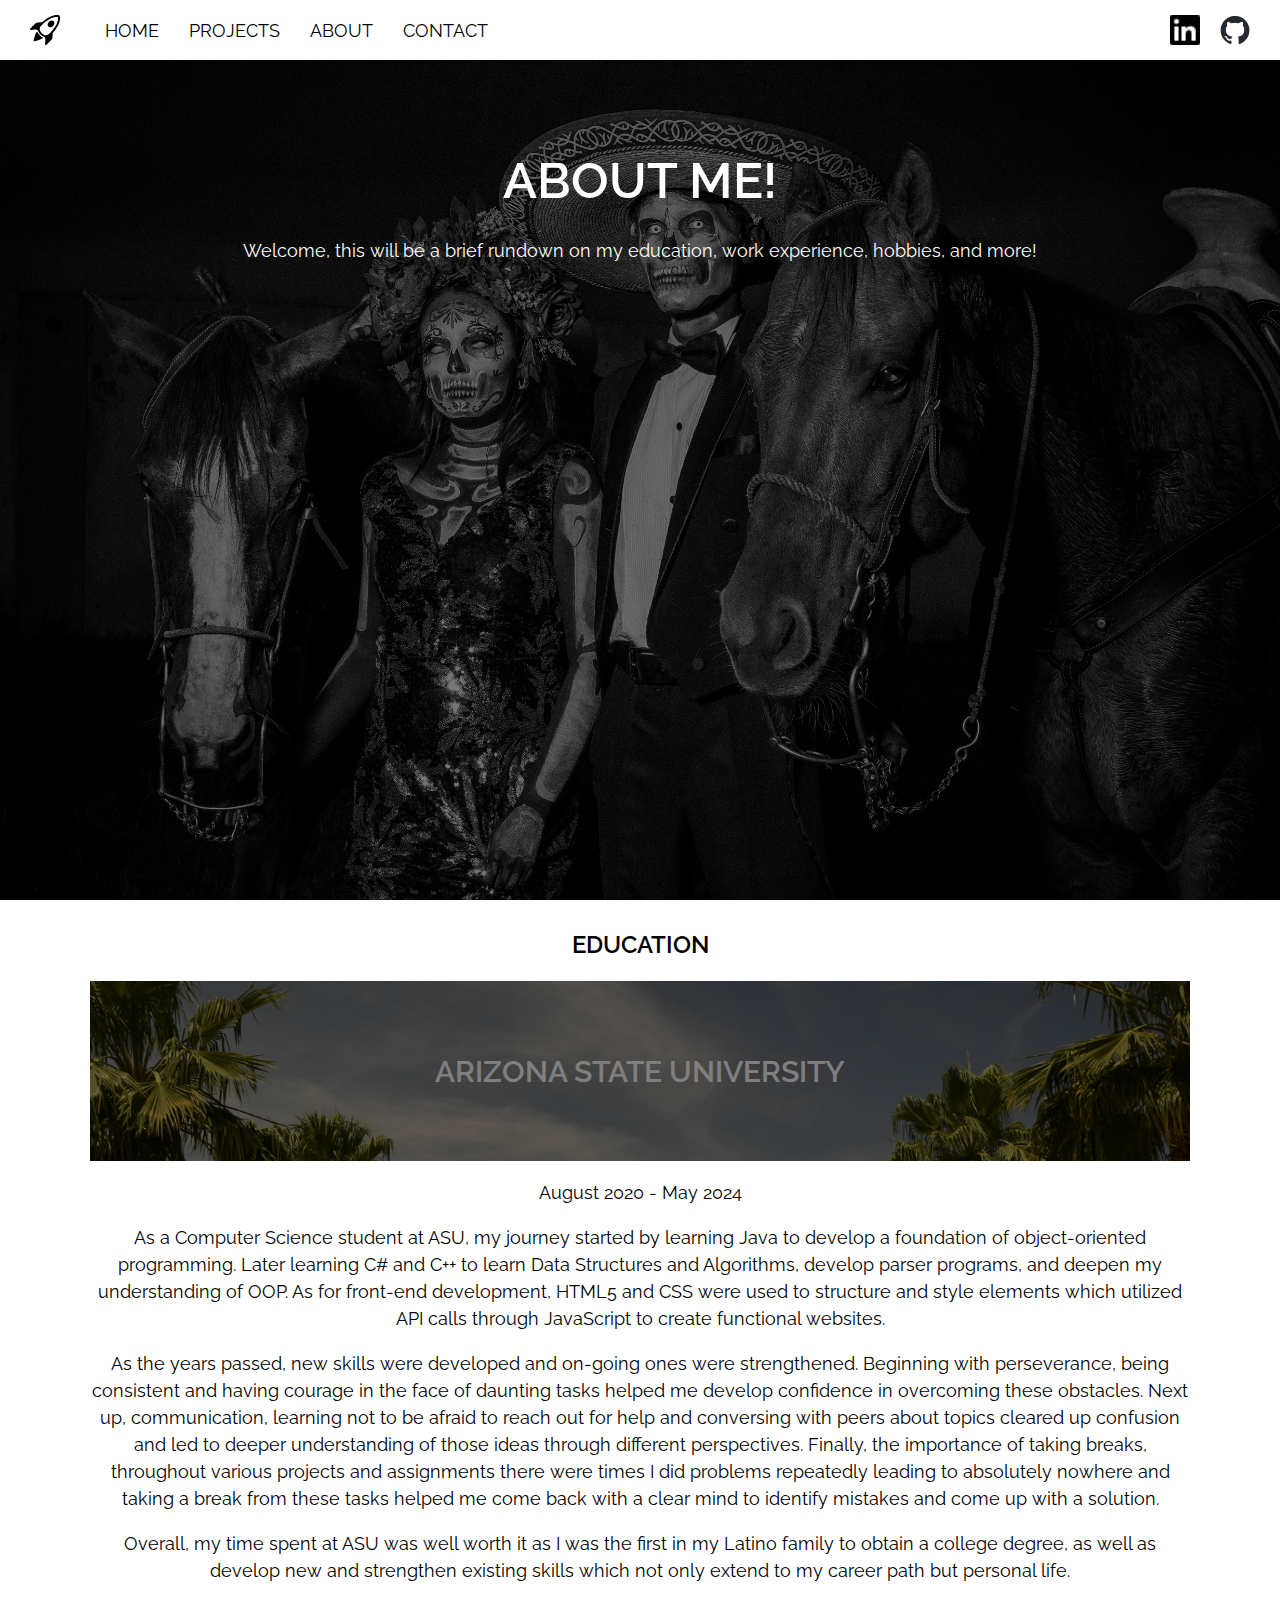
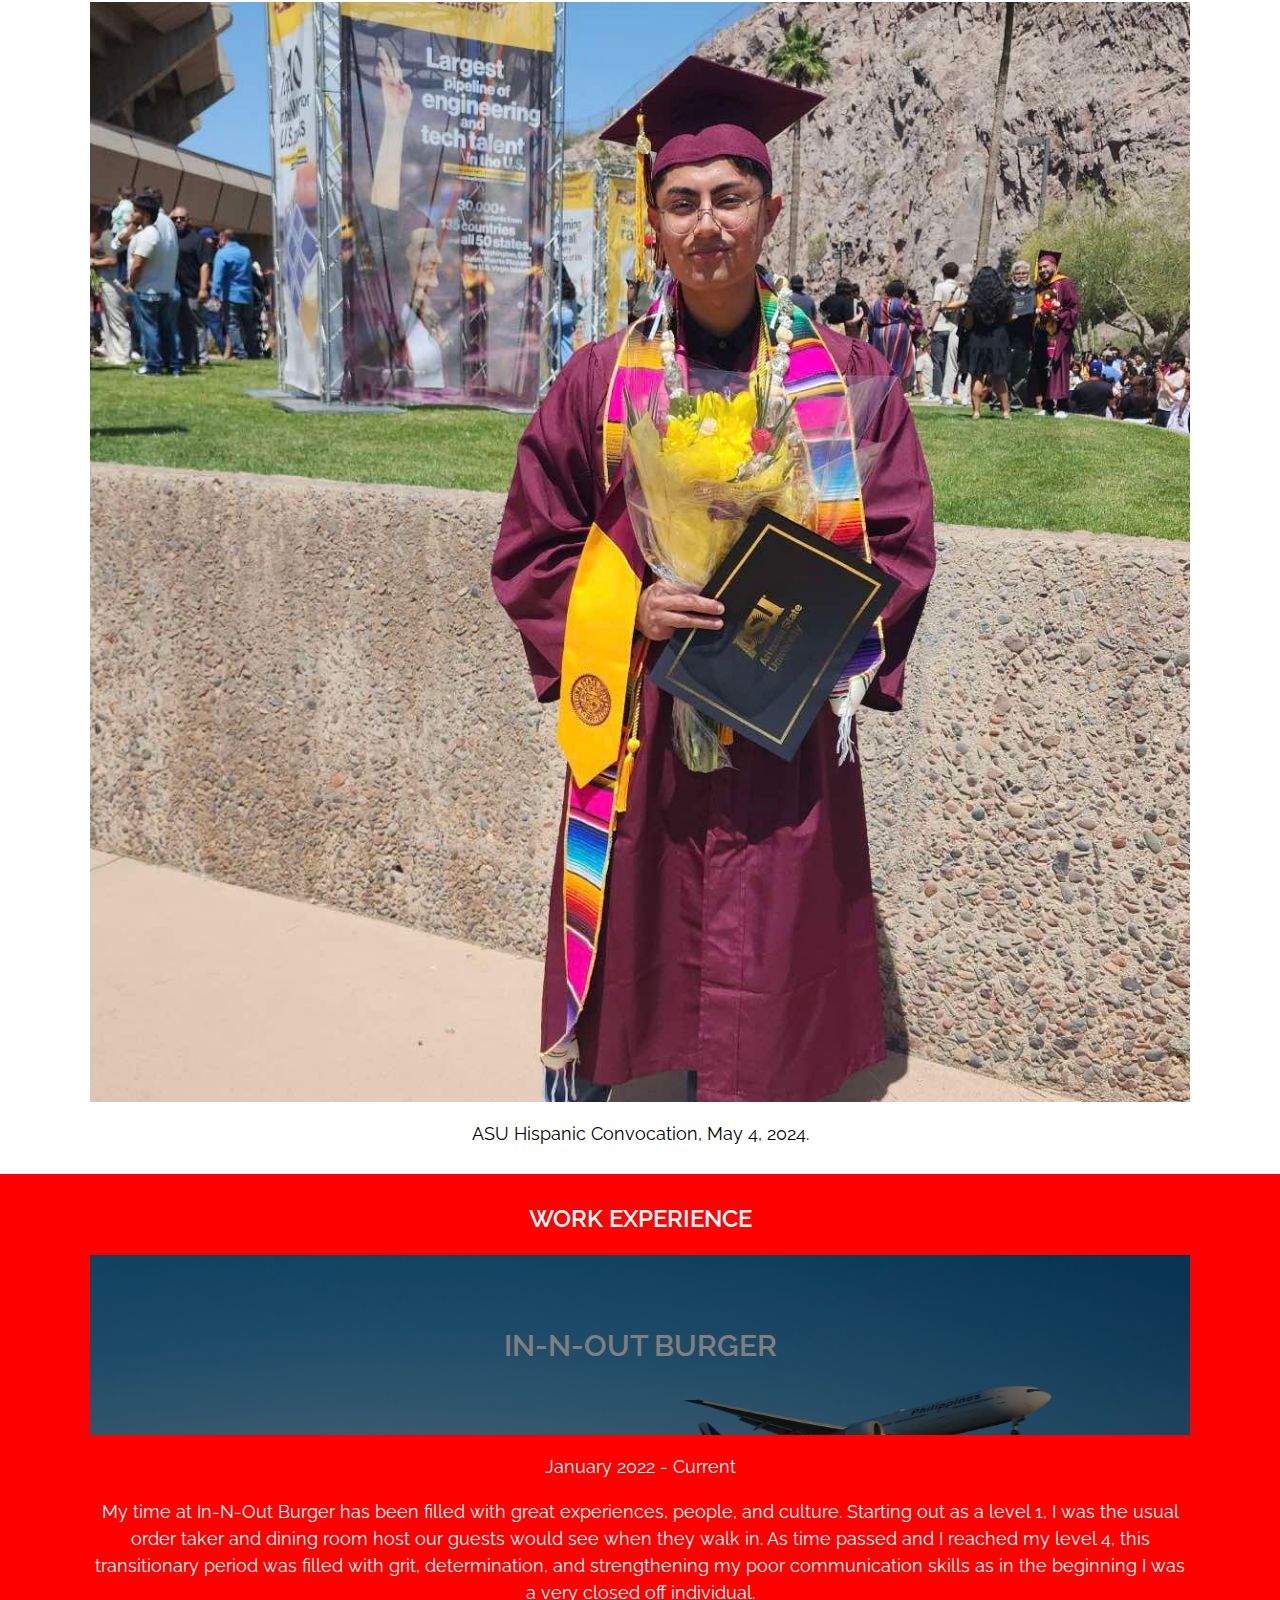
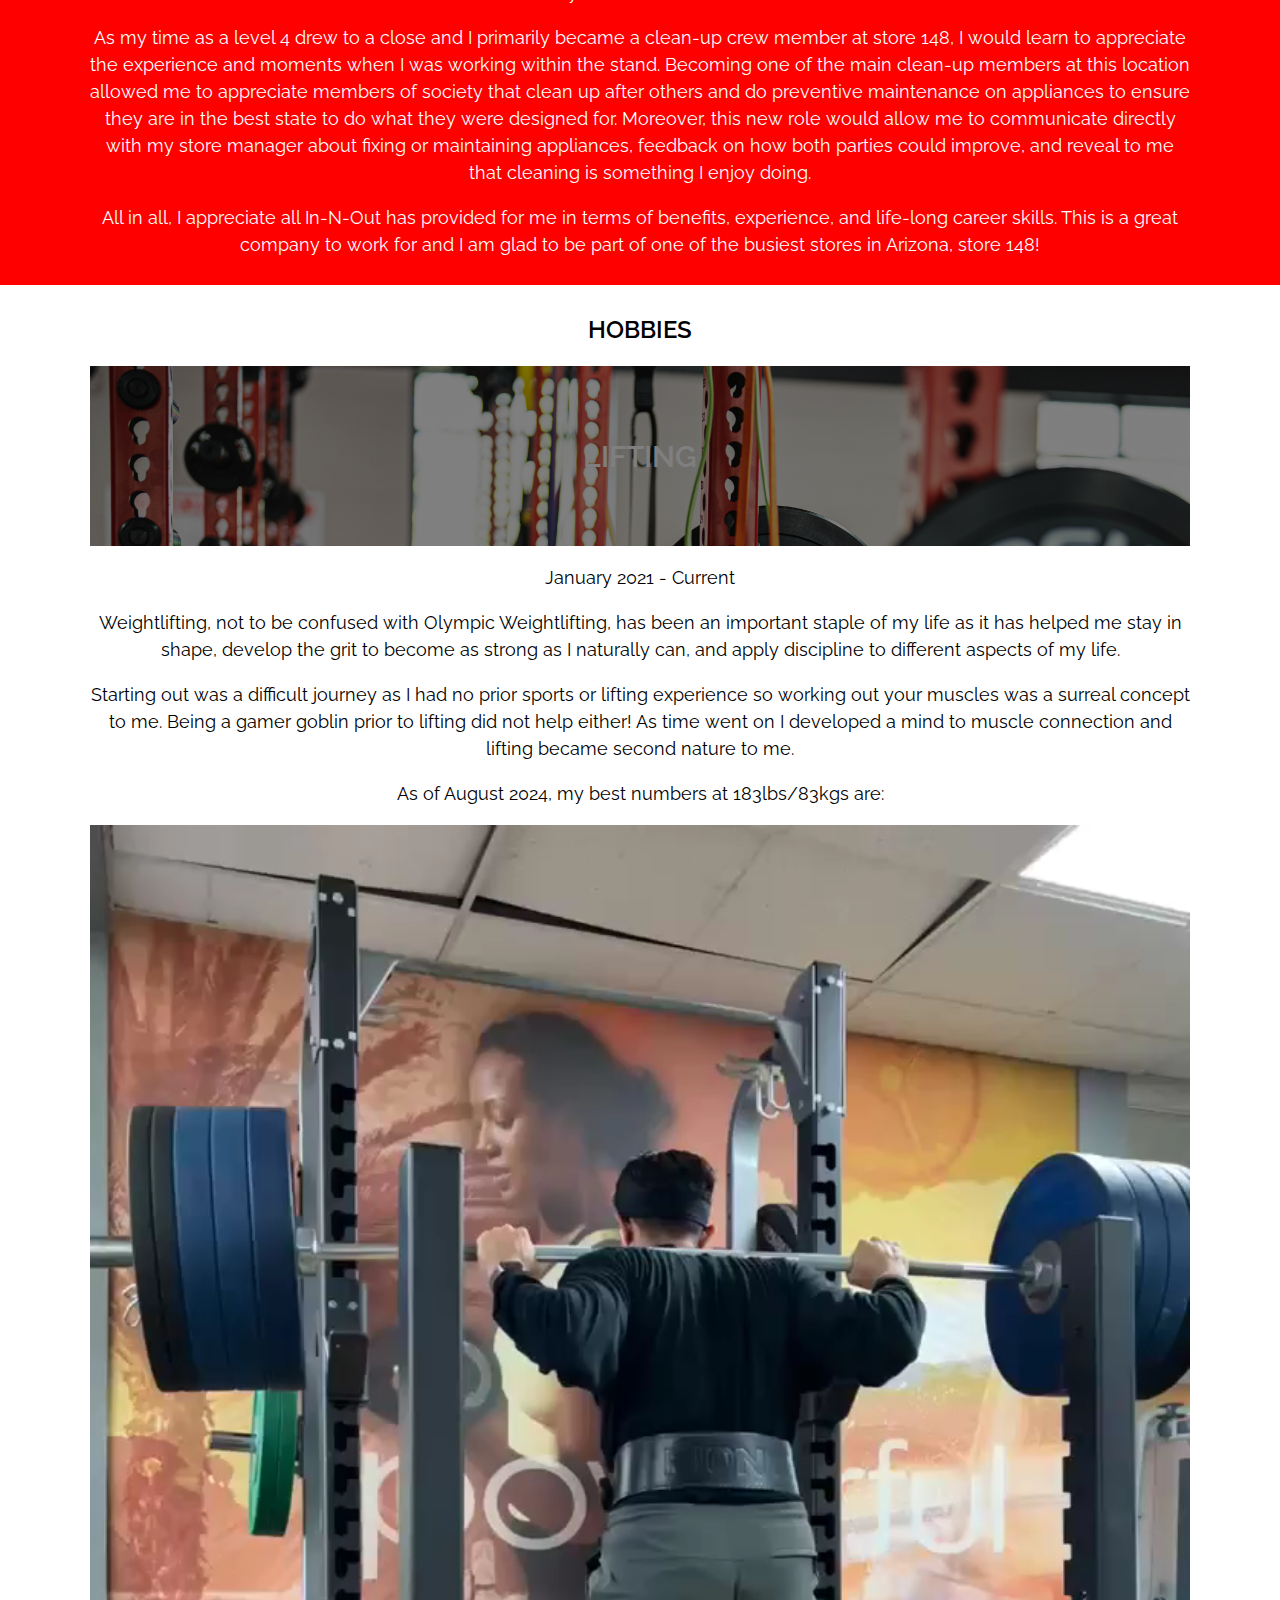
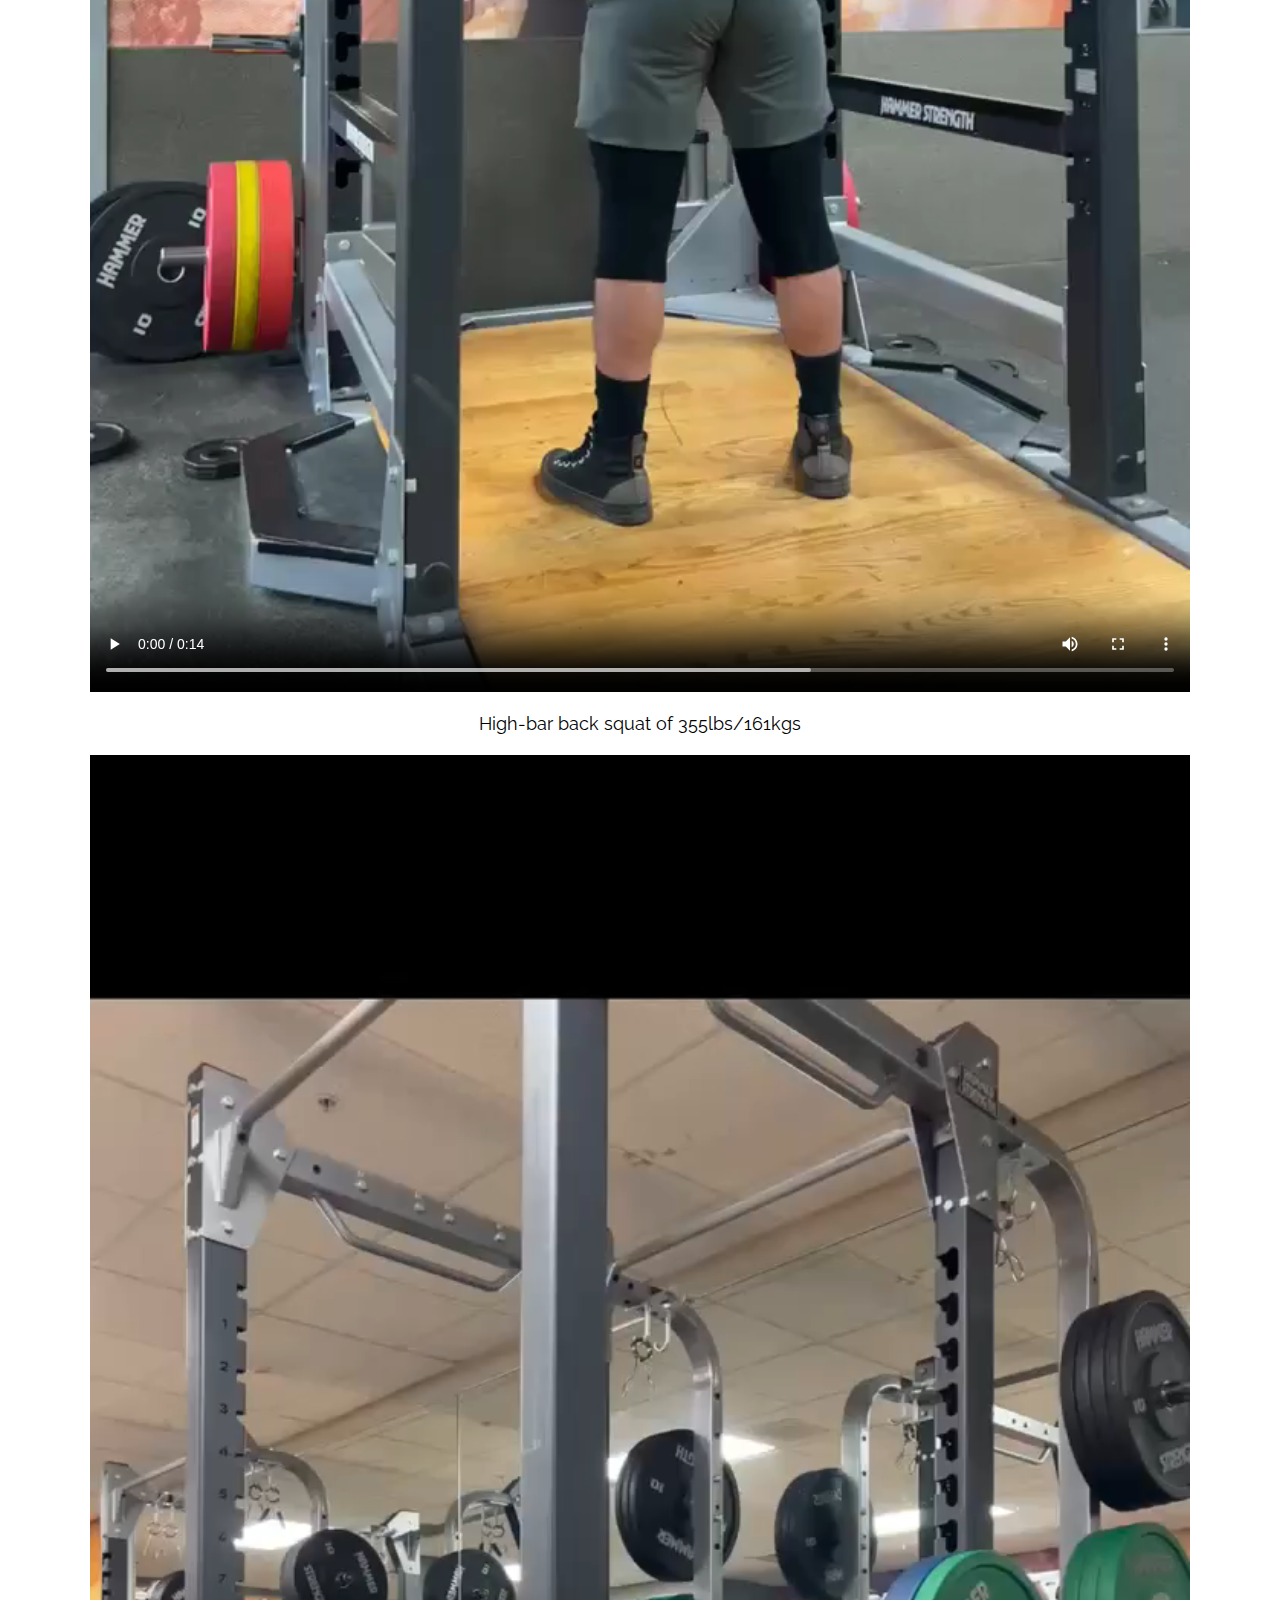
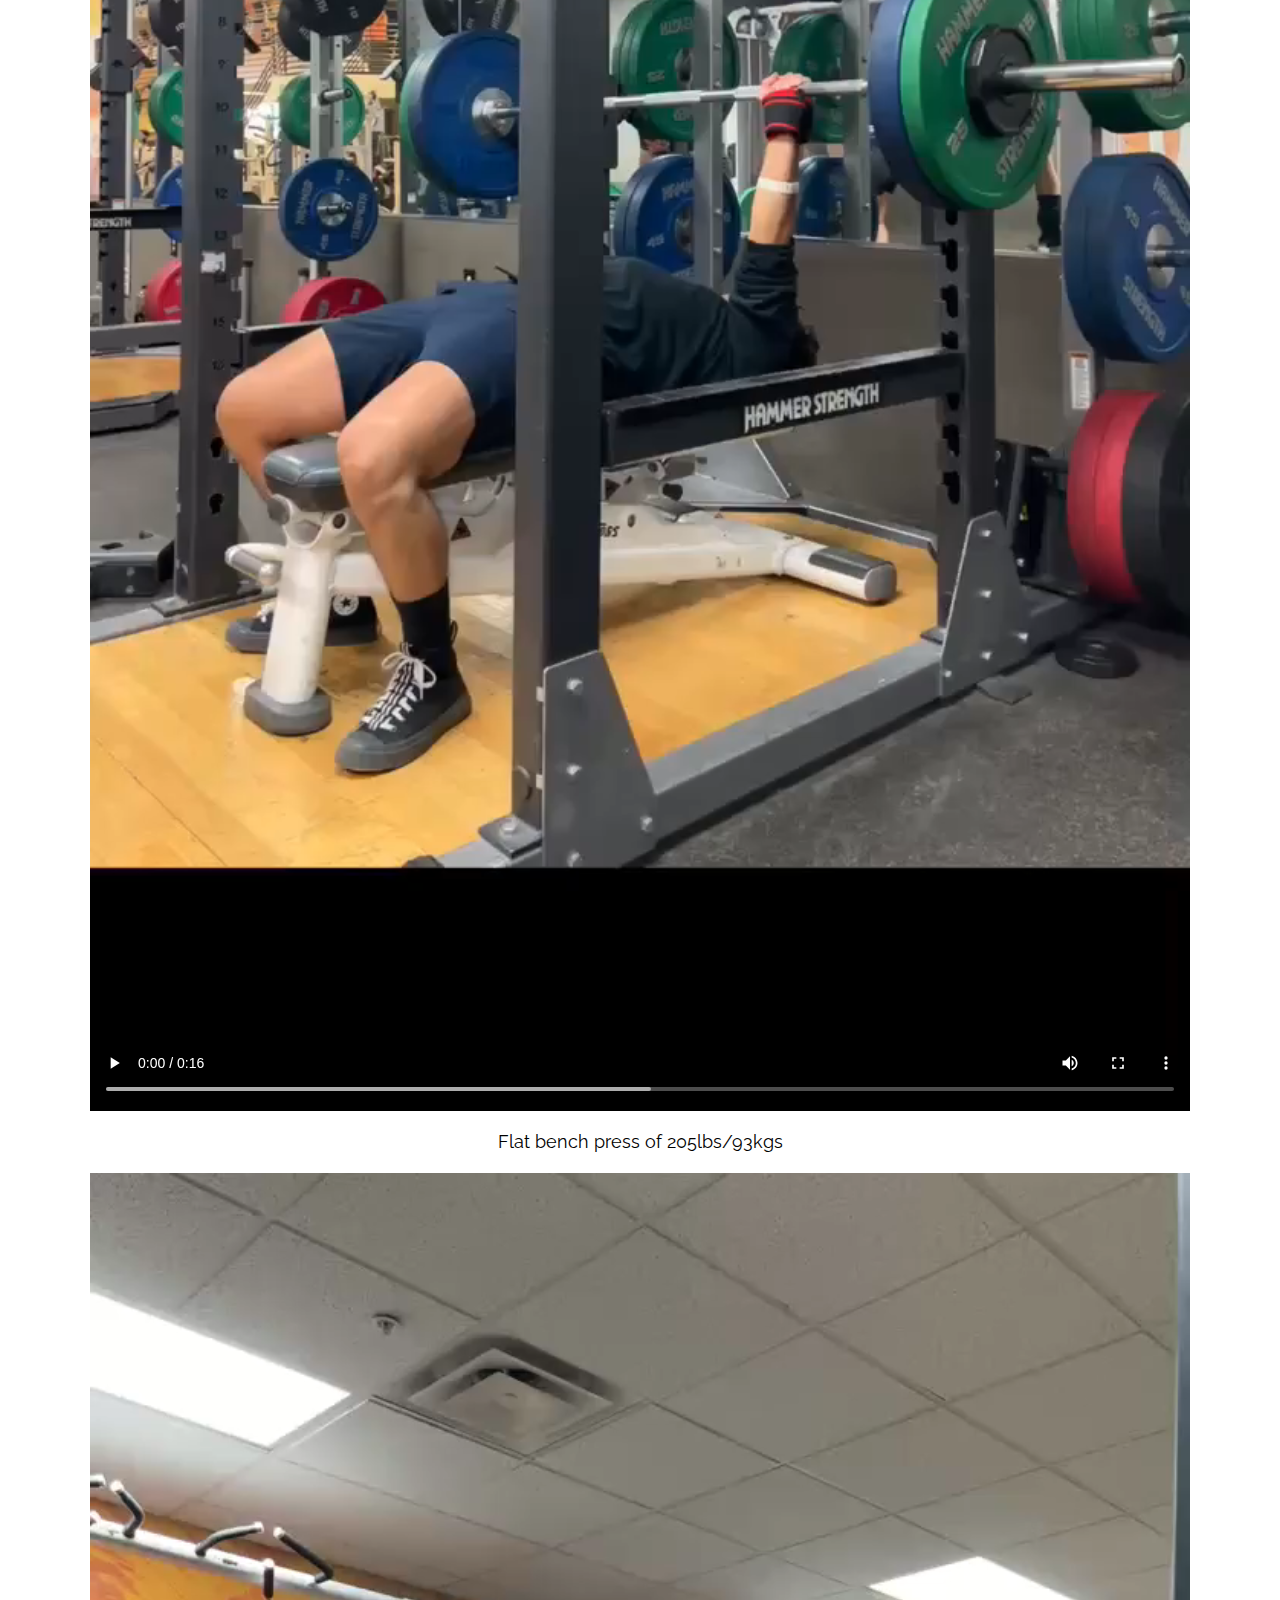
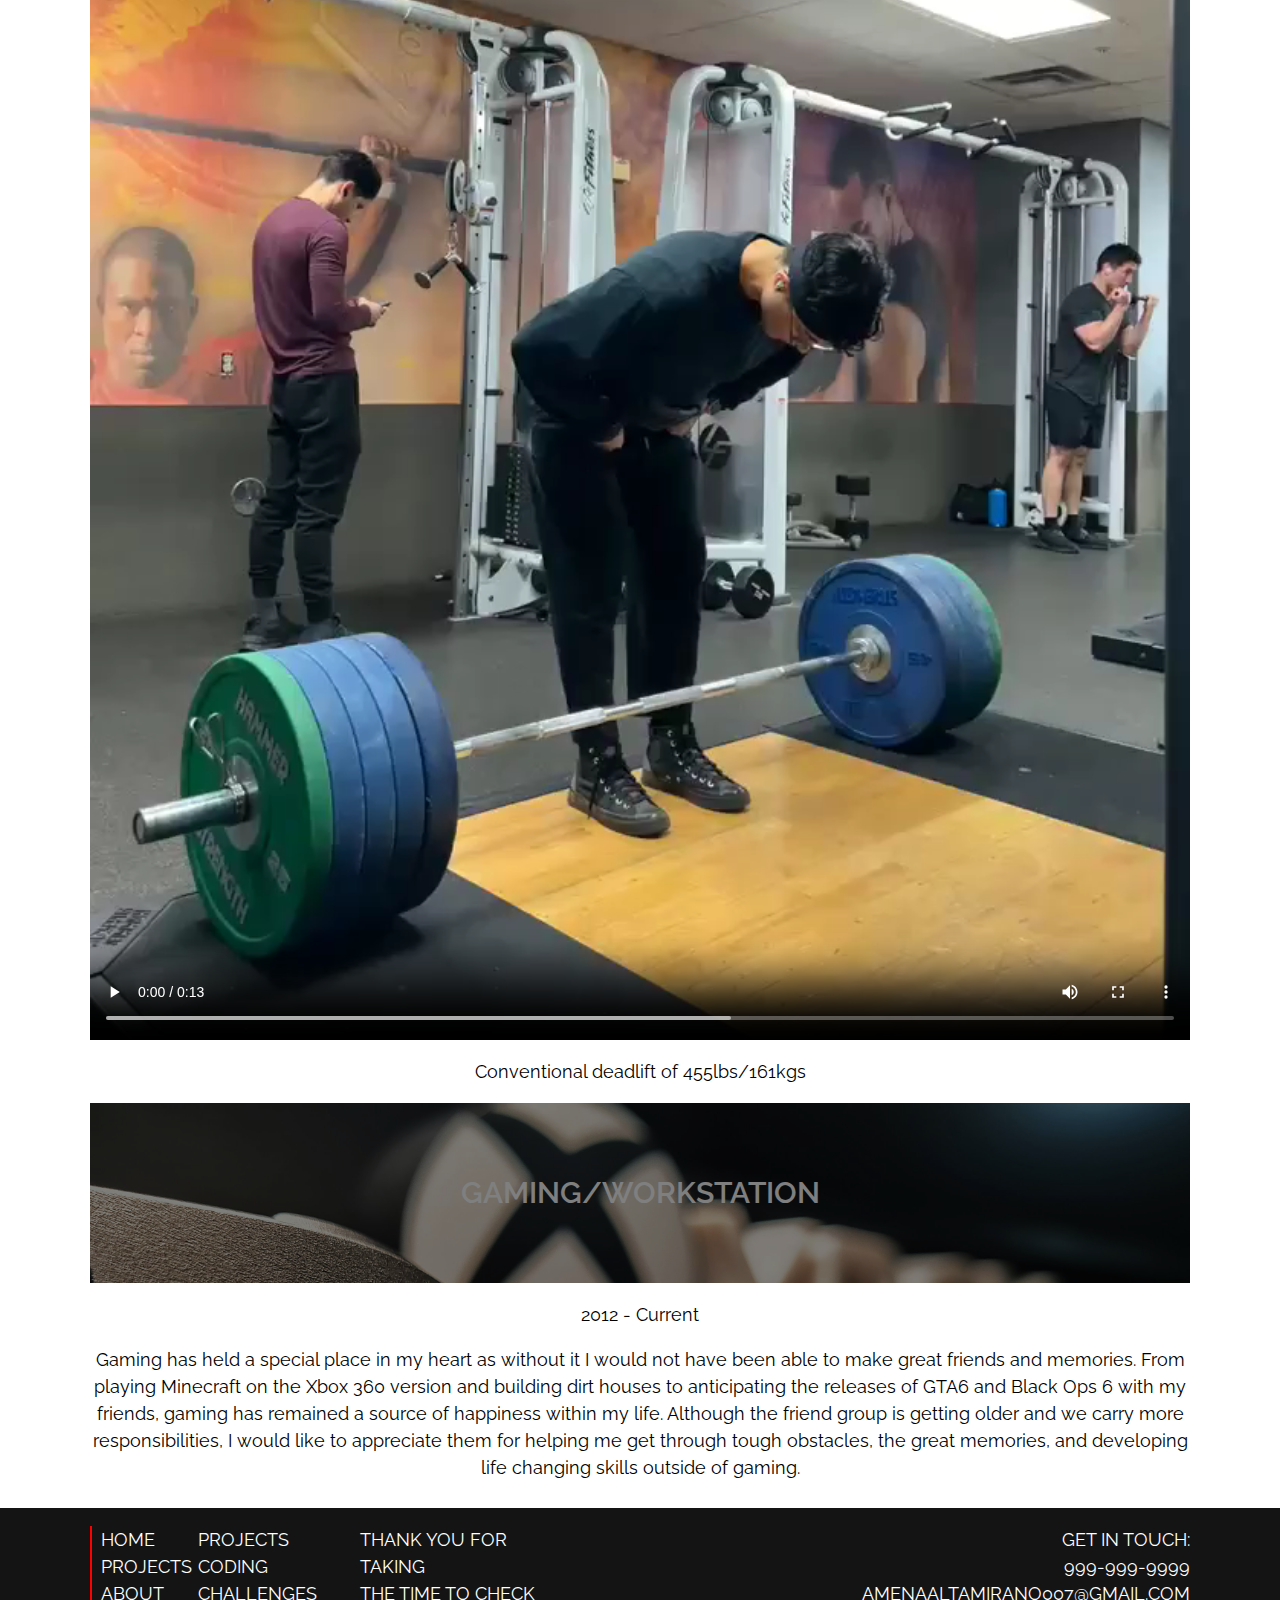
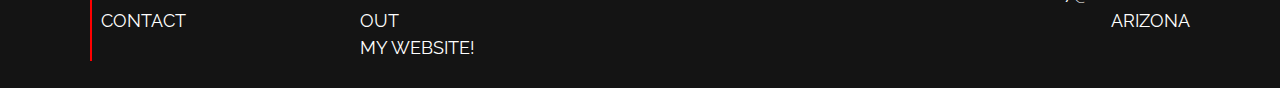
==== commit 355a3402: "Finish about me section" ====
--- a/pages/about.html
+++ b/pages/about.html
@@ -60,9 +60,9 @@
             </a>
             <p>August 2020 - May 2024</p>
             <p>As a Computer Science student at ASU, my journey started by learning Java to develop a foundation of object-oriented programming. Later learning C# and C++ to learn Data Structures and Algorithms, develop parser programs, and deepen my understanding of OOP. As for front-end development, HTML5 and CSS were used to structure and style elements which utilized API calls through JavaScript to create functional websites. </p>
-            <p>As the years passed, new skills were developed and on-going ones were strengthened. Beginning with perserverance, being consistent and having courage in the face of daunting tasks helped me develop confidence in overcoming these obstacles. Next up, communication, learning not be afraid to reach out for help and conversating with peers about topics cleared up confusion and lead to deeper understanding of those ideas through different perspectives. Finally, the importance of taking breaks, throughout various projects and assignments there were times I did problems repeatedly leading to absolutely nowhere and taking a break from these tasks helped me come back with a clear mind to identify mistakes and come up with a solution. </p>
-            <p>Overall, my time spent at ASU was well worth as I was the first in my family to obtain a college degree, obtain new, and strengthen existing skills which not only extend to my career path but personal life. </p>
-            <img src="../images/graduation-photo-square.jpg" alt="graduation-photo">
+            <p>As the years passed, new skills were developed and on-going ones were strengthened. Beginning with perseverance, being consistent and having courage in the face of daunting tasks helped me develop confidence in overcoming these obstacles. Next up, communication, learning not to be afraid to reach out for help and conversing with peers about topics cleared up confusion and led to deeper understanding of those ideas through different perspectives. Finally, the importance of taking breaks, throughout various projects and assignments there were times I did problems repeatedly leading to absolutely nowhere and taking a break from these tasks helped me come back with a clear mind to identify mistakes and come up with a solution.</p>
+            <p>Overall, my time spent at ASU was well worth it as I was the first in my Latino family to obtain a college degree, as well as develop new and strengthen existing skills which not only extend to my career path but personal life. </p>
+            <img src="../images/graduation-photo-square.jpg" class="wrapper-main" alt="graduation-photo">
             <p>ASU Hispanic Convocation, May 4, 2024.</p>
         
     </section>
@@ -76,9 +76,9 @@
                 <h3 class="main-box-h3">In-N-Out Burger</h3>
             </a>
             <p>January 2022 - Current</p>
-            <p>Lorem ipsum dolor sit amet, consectetur adipiscing elit, sed do eiusmod tempor incididunt ut labore et dolore magna aliqua. Ut enim ad minim veniam, quis nostrud exercitation ullamco laboris nisi ut aliquip ex ea commodo consequat. </p>
-            <p>Ametus in facilisis, porta eu metus. Sollicitudin porttitor facilisi nunc pretium gravida praesent. Hac facilisis dolor pulvinar duis posuere. Feugiat leo faucibus egestas eu faucibus sagittis sociosqu.</p>
-            <p>Diam potenti a magna vel nibh porta. Quam elementum malesuada ornare quam viverra. Arcu efficitur fringilla hendrerit aptent pretium nam. Tempus dui posuere eget tempor interdum maximus. </p>
+            <p>My time at In-N-Out Burger has been filled with great experiences, people, and culture. Starting out as a level 1, I was the usual order taker and dining room host our guests would see when they walk in. As time passed and I reached my level 4, this transitionary period was filled with grit, determination, and strengthening my poor communication skills as in the beginning I was a very closed off individual.</p>
+            <p>As my time as a level 4 drew to a close and I primarily became a clean-up crew member at store 148, I would learn to appreciate the experience and moments when I was working within the stand. Becoming one of the main clean-up members at this location allowed me to appreciate members of society that clean up after others and do preventive maintenance on appliances to ensure they are in the best state to do what they were designed for. Moreover, this new role would allow me to communicate directly with my store manager about fixing or maintaining appliances, feedback on how both parties could improve, and reveal to me that cleaning is something I enjoy doing.</p>
+            <p>All in all, I appreciate all In-N-Out has provided for me in terms of benefits, experience, and life-long career skills. This is a great company to work for and I am glad to be part of one of the busiest stores in Arizona, store 148! </p>
         </div>
     </section>
 
@@ -86,19 +86,26 @@
     <section class="main-section hobbies-section-main">
         <div class="wrapper-main main-flex">
             <h3 class="main-text-h3-black">Hobbies</h3>
-            <div class="main-box"> 
+            <a href="https://strengthlevel.com/" class="main-box"> 
+                <div class="dark-overlay"></div>
                 <h3 class="main-box-h3">Lifting</h3>
-            </div>
+            </a>
             <p>January 2021 - Current</p>
-            <p>Lorem ipsum dolor sit amet, consectetur adipiscing elit, sed do eiusmod tempor incididunt ut labore et dolore magna aliqua. Ut enim ad minim veniam, quis nostrud exercitation ullamco laboris nisi ut aliquip ex ea commodo consequat. </p>
-            <p>Ametus in facilisis, porta eu metus. Sollicitudin porttitor facilisi nunc pretium gravida praesent. Hac facilisis dolor pulvinar duis posuere. Feugiat leo faucibus egestas eu faucibus sagittis sociosqu.</p>
-            <p>Diam potenti a magna vel nibh porta. Quam elementum malesuada ornare quam viverra. Arcu efficitur fringilla hendrerit aptent pretium nam. Tempus dui posuere eget tempor interdum maximus. </p>
-            <div class="main-box">
+            <p>Weightlifting, not to be confused with Olympic Weightlifting, has been an important staple of my life as it has helped me stay in shape, develop the grit to become as strong as I naturally can, and apply discipline to different aspects of my life.</p>
+            <p>Starting out was a difficult journey as I had no prior sports or lifting experience so working out your muscles was a surreal concept to me. Being a gamer goblin prior to lifting did not help either! As time went on I developed a mind to muscle connection and lifting became second nature to me.</p>
+            <p>As of August 2024, my best numbers at 183lbs/83kgs are:</p>
+            <video src="../videos/Max-Back-Squat.mp4" type="videos/mp4" class="wrapper-main" controls></video>
+            <p>High-bar back squat of 355lbs/161kgs</p>
+            <video src="../videos/Max-Bench-Press.mp4" type="videos/mp4" class="wrapper-main" controls></video>
+            <p>Flat bench press of 205lbs/93kgs</p>
+            <video src="../videos/Max-Deadlift.mp4" type="videos/mp4" class="wrapper-main" controls></video>
+            <p>Conventional deadlift of 455lbs/161kgs</p>
+            <a href="#" class="main-box">
+                <div class="dark-overlay"></div>
                 <h3 class="main-box-h3">Gaming/Workstation</h3>
-            </div>
-            <p>Lorem ipsum dolor sit amet, consectetur adipiscing elit, sed do eiusmod tempor incididunt ut labore et dolore magna aliqua. Ut enim ad minim veniam, quis nostrud exercitation ullamco laboris nisi ut aliquip ex ea commodo consequat. </p>
-            <p>Ametus in facilisis, porta eu metus. Sollicitudin porttitor facilisi nunc pretium gravida praesent. Hac facilisis dolor pulvinar duis posuere. Feugiat leo faucibus egestas eu faucibus sagittis sociosqu.</p>
-            <!-- <h4>Personal Setup</h4> -->
+            </a>
+            <p>2012 - Current</p>
+            <p>Gaming has held a special place in my heart as without it I would not have been able to make great friends and memories. From playing Minecraft on the Xbox 360 version and building dirt houses to anticipating the releases of GTA6 and Black Ops 6 with my friends, gaming has remained a source of happiness within my life. Although the friend group is getting older and we carry more responsibilities, I would like to appreciate them for helping me get through tough obstacles, the great memories, and developing life changing skills outside of gaming. </p>
         </div>
     </section>
     
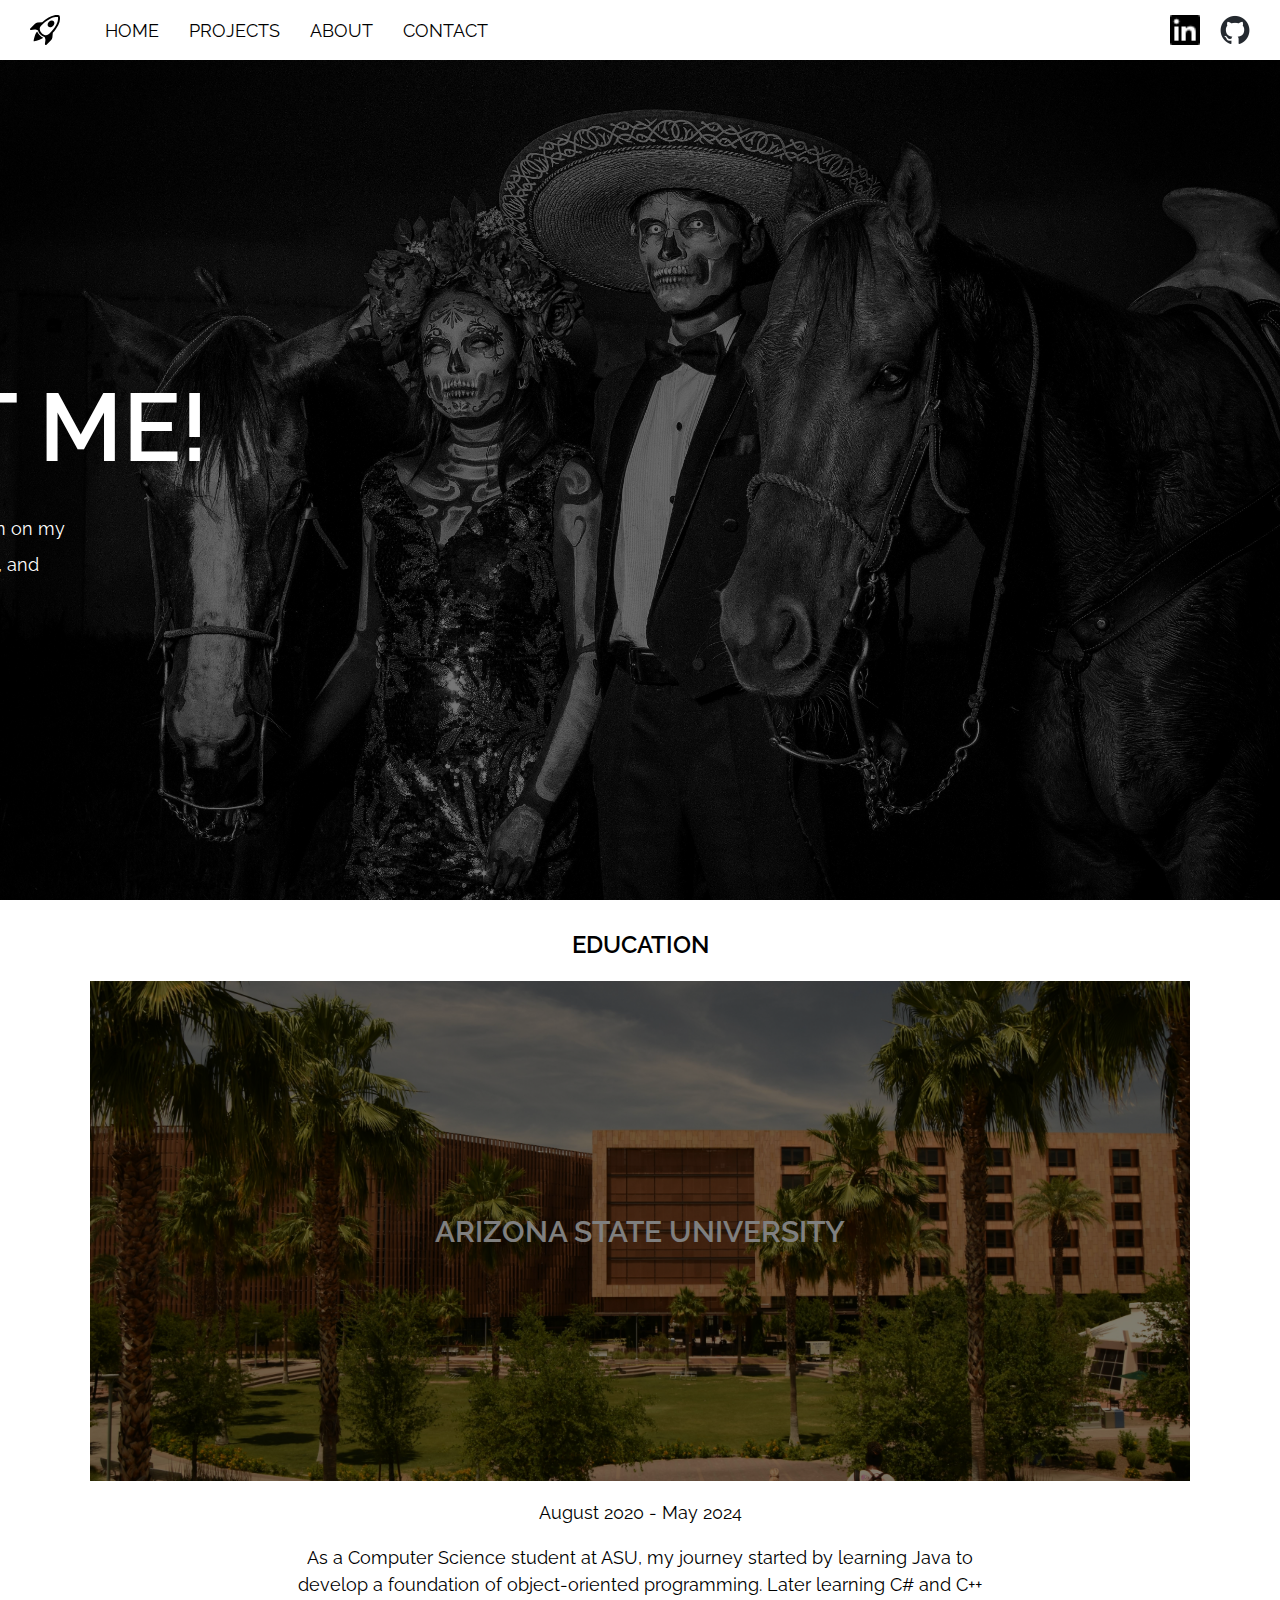
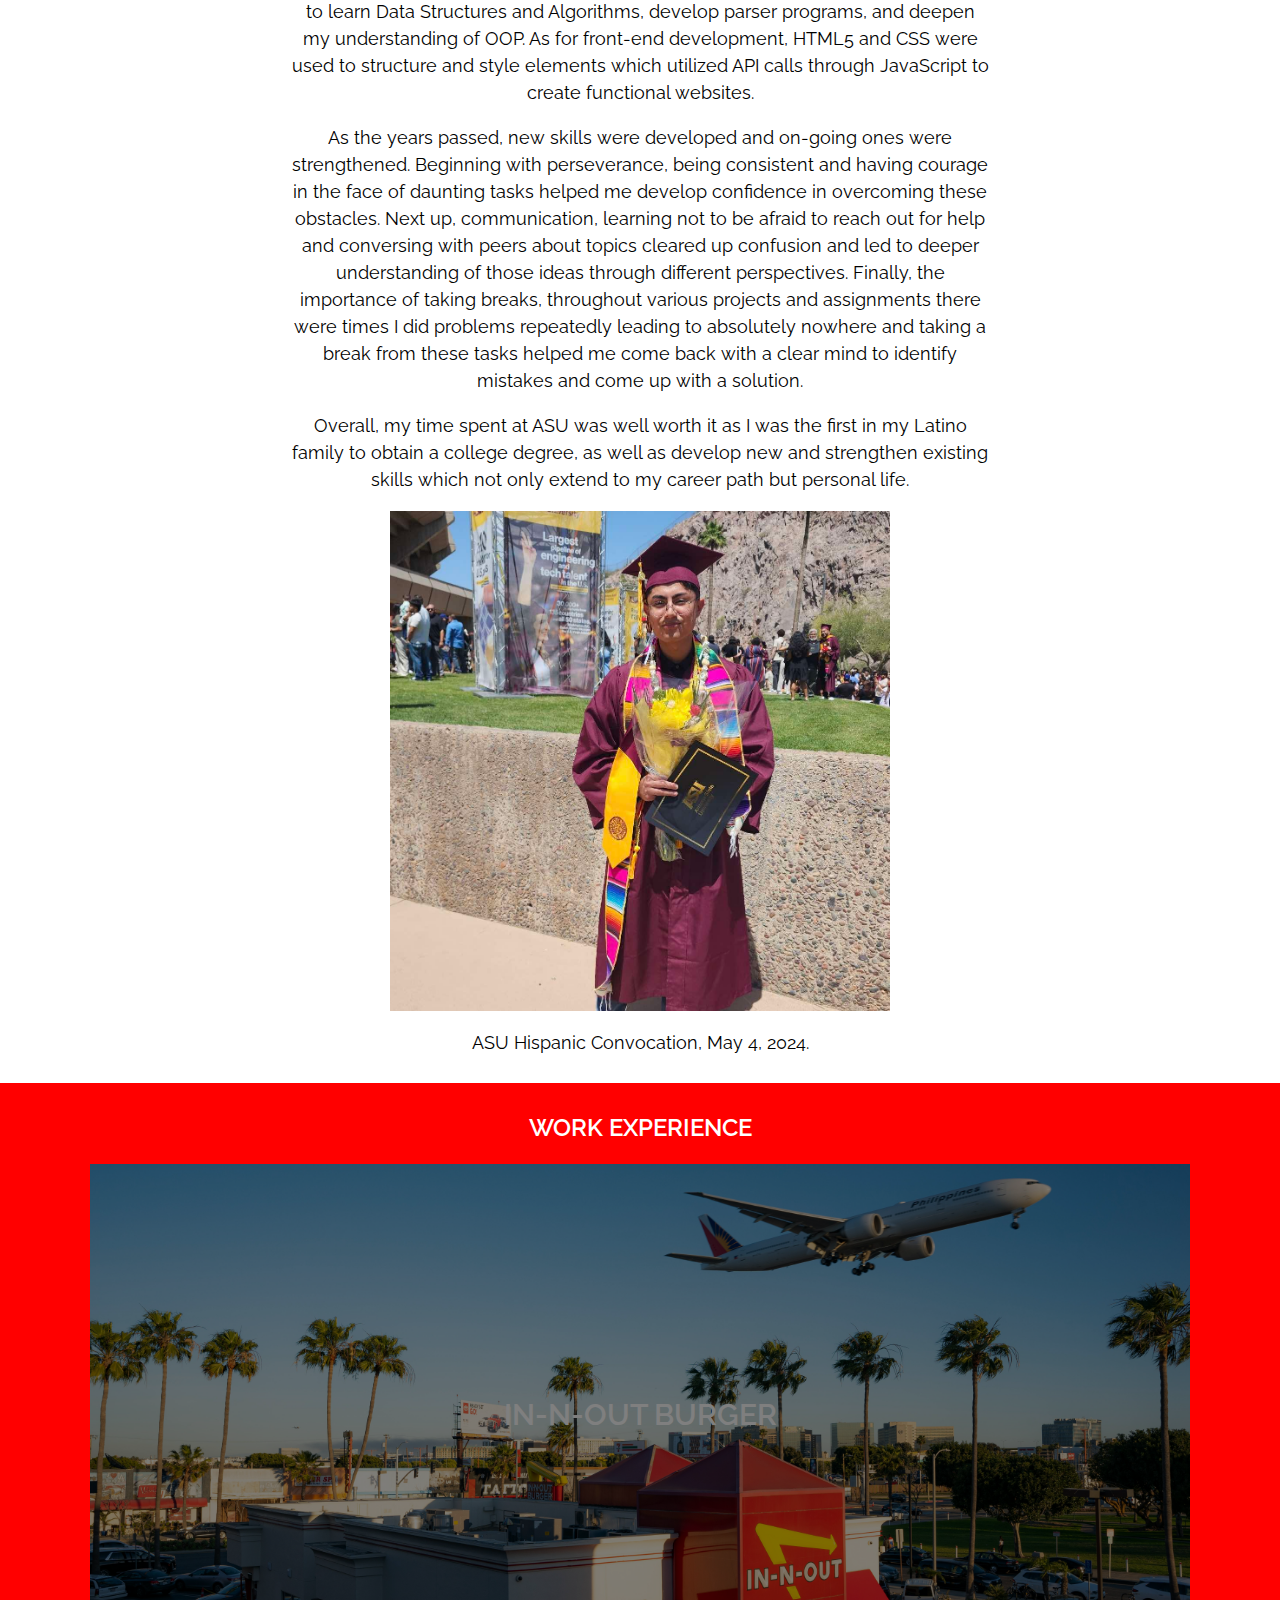
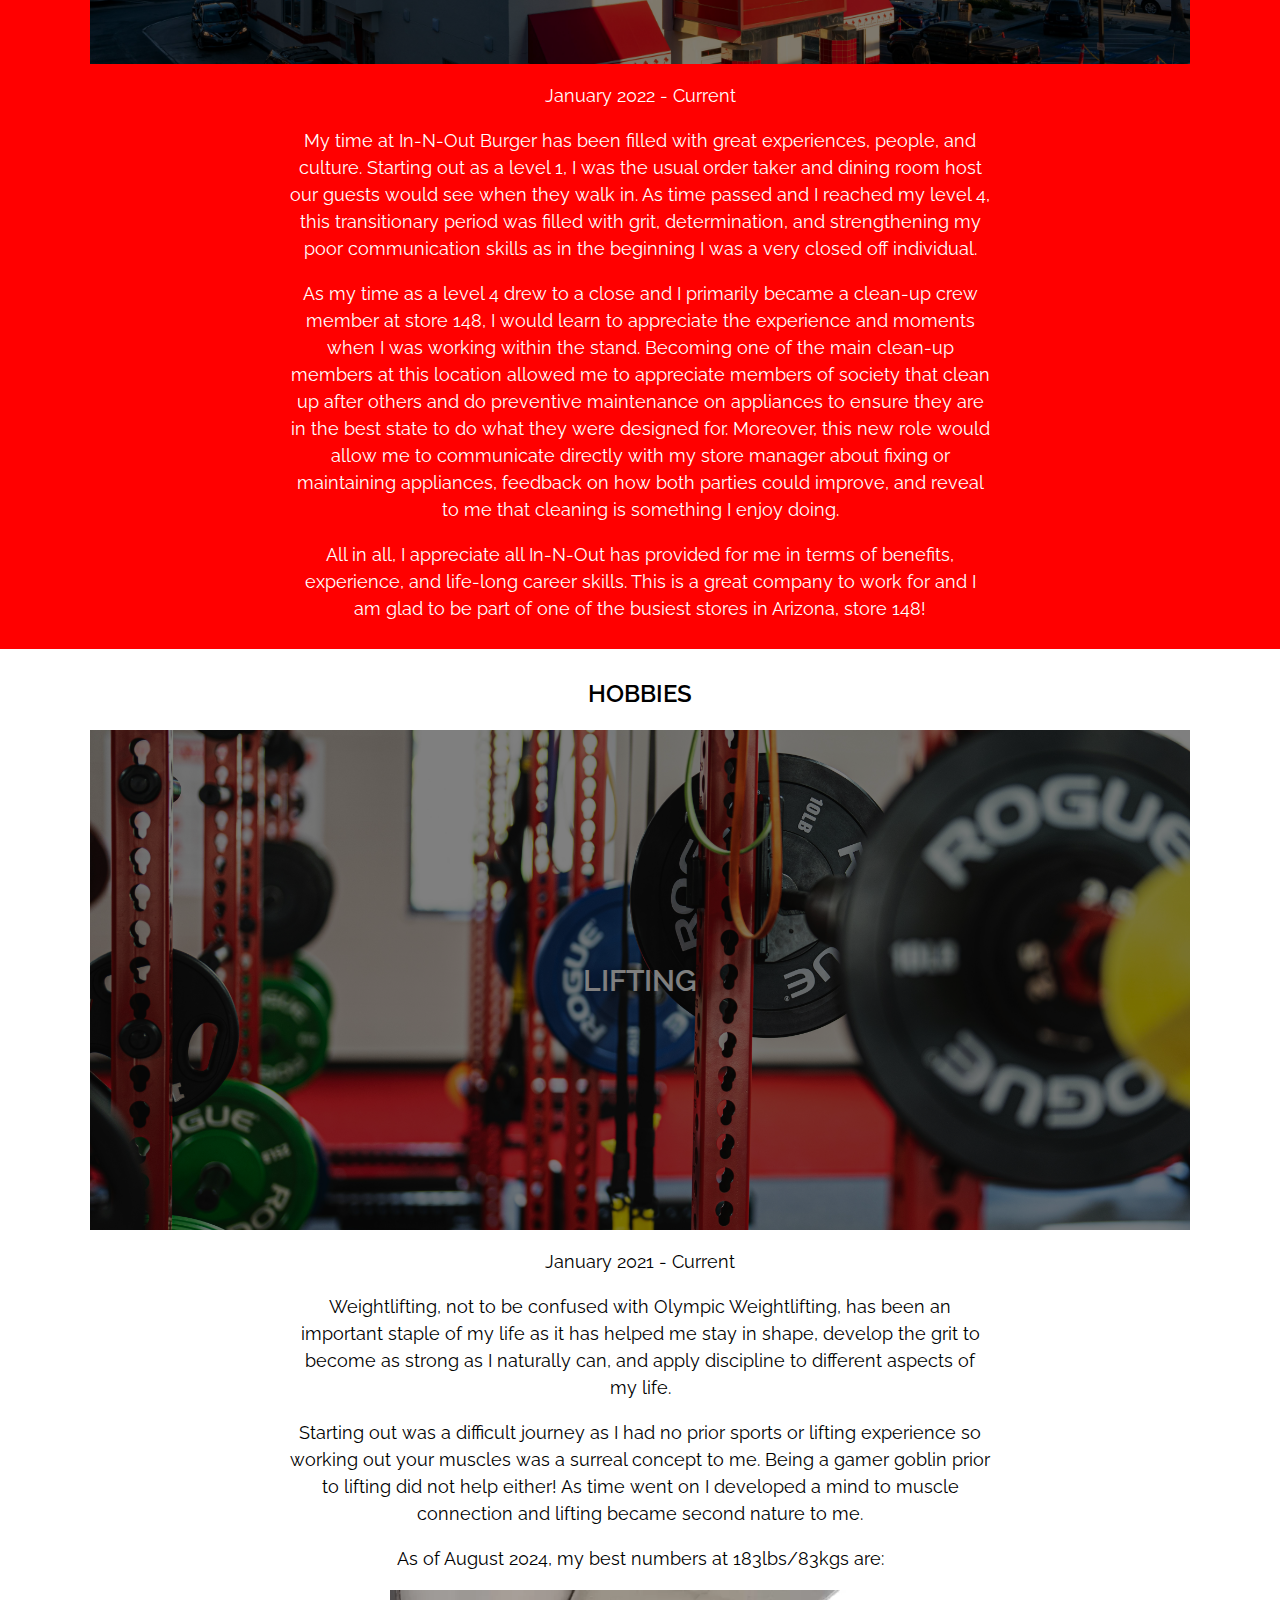
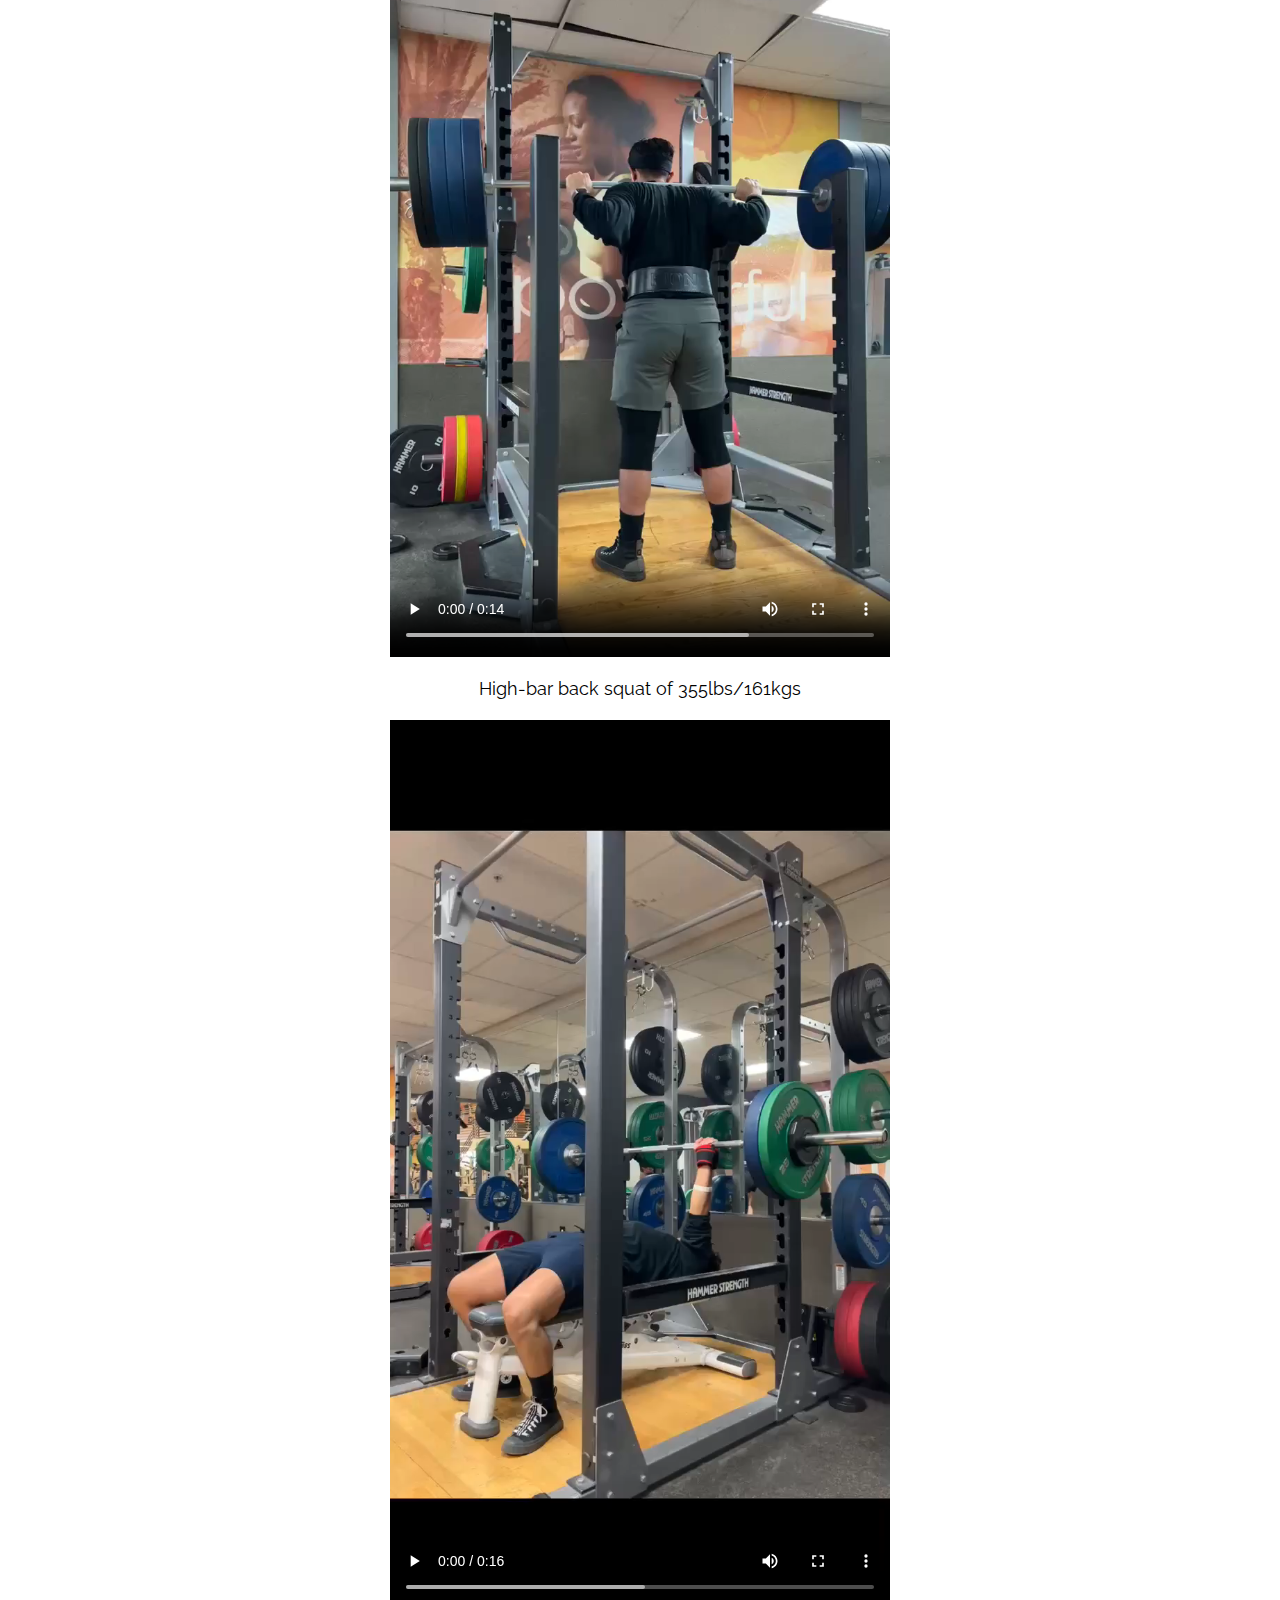
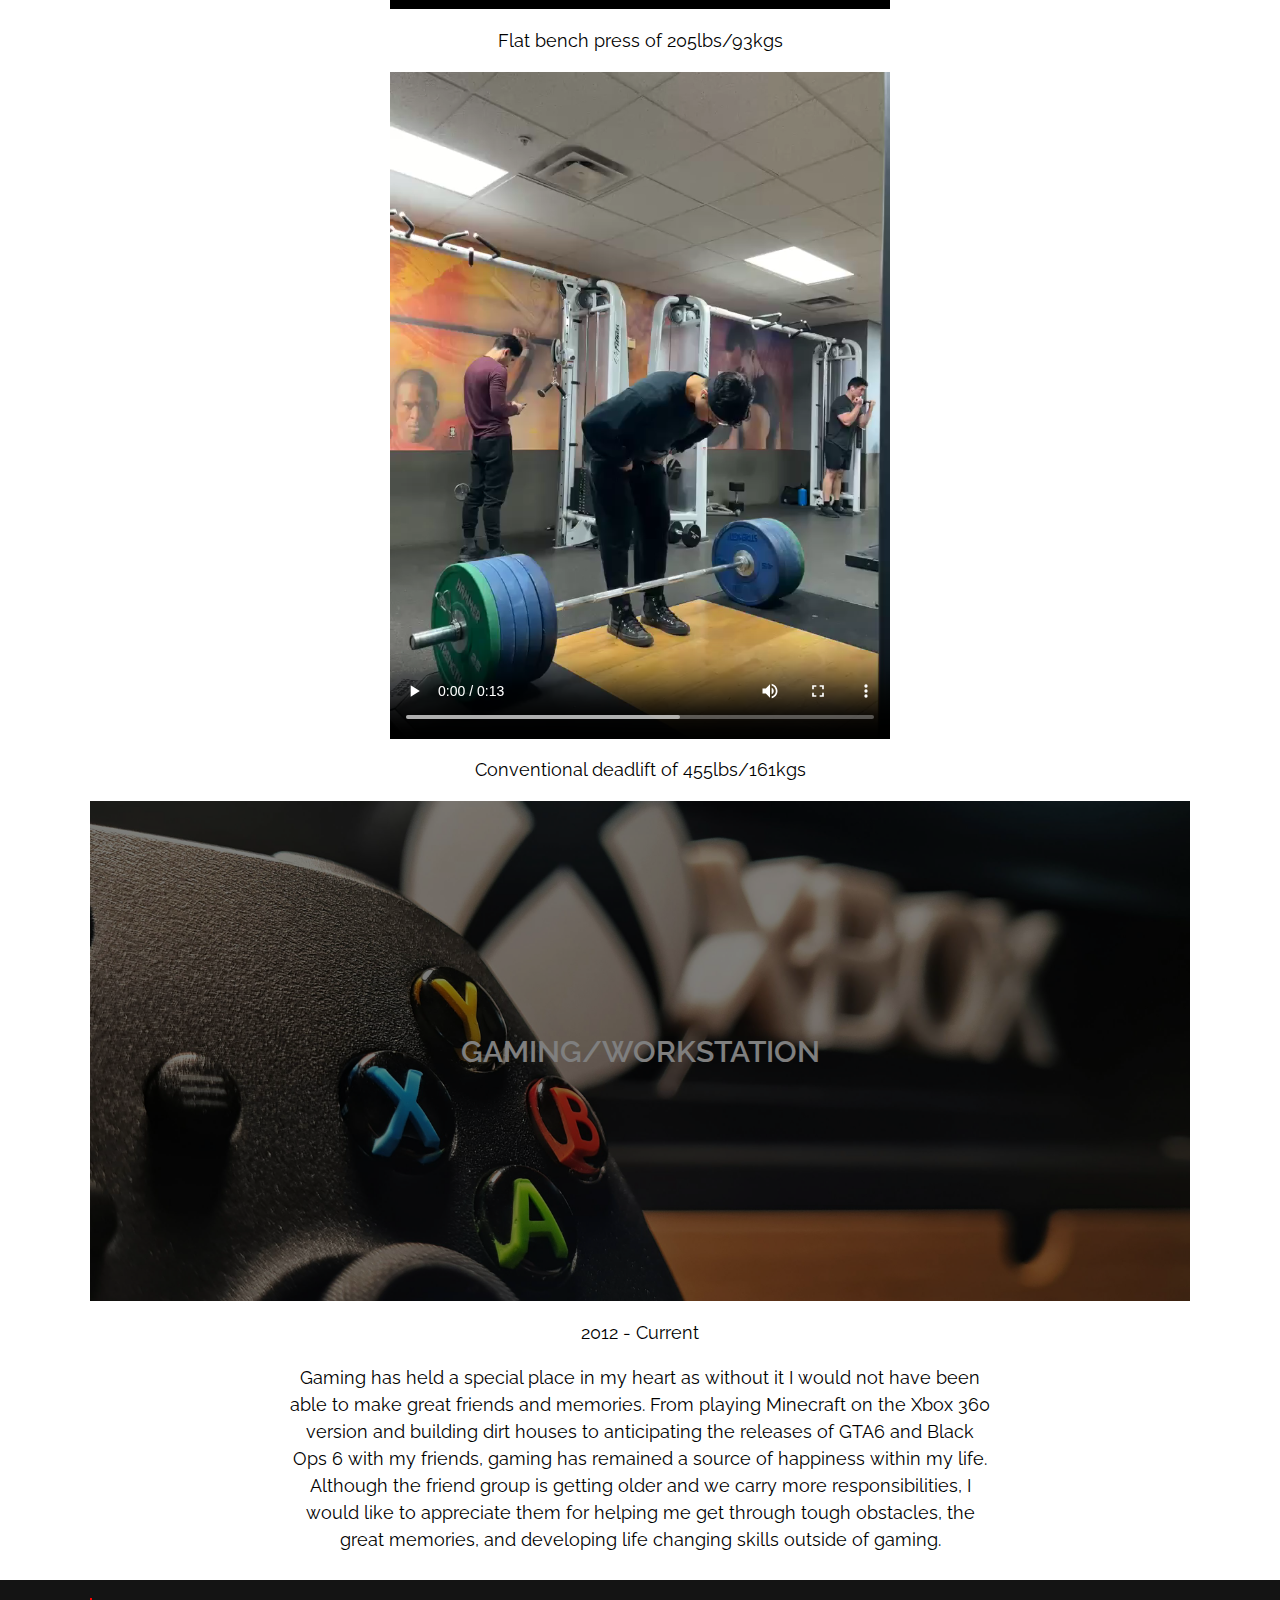
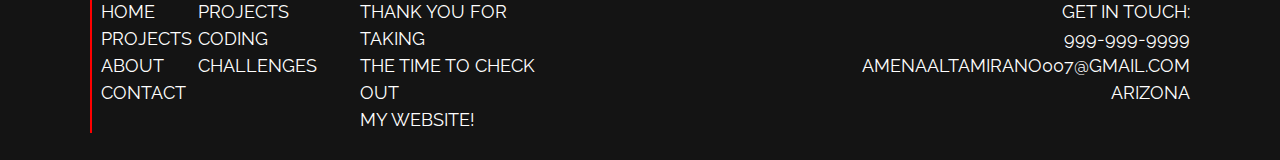
==== commit cc91339d: "Finished about me section" ====
--- a/pages/about.html
+++ b/pages/about.html
@@ -100,7 +100,7 @@
             <p>Flat bench press of 205lbs/93kgs</p>
             <video src="../videos/Max-Deadlift.mp4" type="videos/mp4" class="wrapper-main" controls></video>
             <p>Conventional deadlift of 455lbs/161kgs</p>
-            <a href="#" class="main-box">
+            <a href="https://www.xbox.com/en-US/play/user/Cyqaas" class="main-box">
                 <div class="dark-overlay"></div>
                 <h3 class="main-box-h3">Gaming/Workstation</h3>
             </a>
--- a/css/about.css
+++ b/css/about.css
@@ -54,6 +54,7 @@
     background-color: var(--site-color-1);
     background-repeat: no-repeat;
     background-size: cover;
+    background-position: center;
     display: flex;
     justify-content: center;
     align-items: center;    
@@ -101,7 +102,7 @@
     color: #000;
 }
 
-.education-section-main .main-box{
+.education-section-main .main-box {
     background-image: url(../images/education-campus.jpg);
 }
 
@@ -120,4 +121,45 @@
 
 .work-experience-main .main-box {
     background-image: url(../images/work-experience-in-n-out.jpg);
+}
+
+@media only screen and (min-width: 1200px) {
+
+    main .main-intro h1 {
+        font-size: 9.6rem;
+        line-height: 1.1;
+        margin-bottom: 30px;
+    }
+
+    main .main-intro p {
+        line-height: 2;
+        max-width: 400px;
+    }
+
+    main .main-intro {
+        position: relative;
+        top: 25vh;
+        right: 45vh; 
+        text-align: left;
+    }
+
+    main p {
+        padding: 0 0; 
+    }
+
+    .main-flex p {
+        width: 700px;
+    }
+
+    .main-box {
+        height: 50rem;
+    }
+
+    .main-section img {
+        width: 500px;
+    }
+
+    .main-section video {
+        width: 500px;
+    }
 }